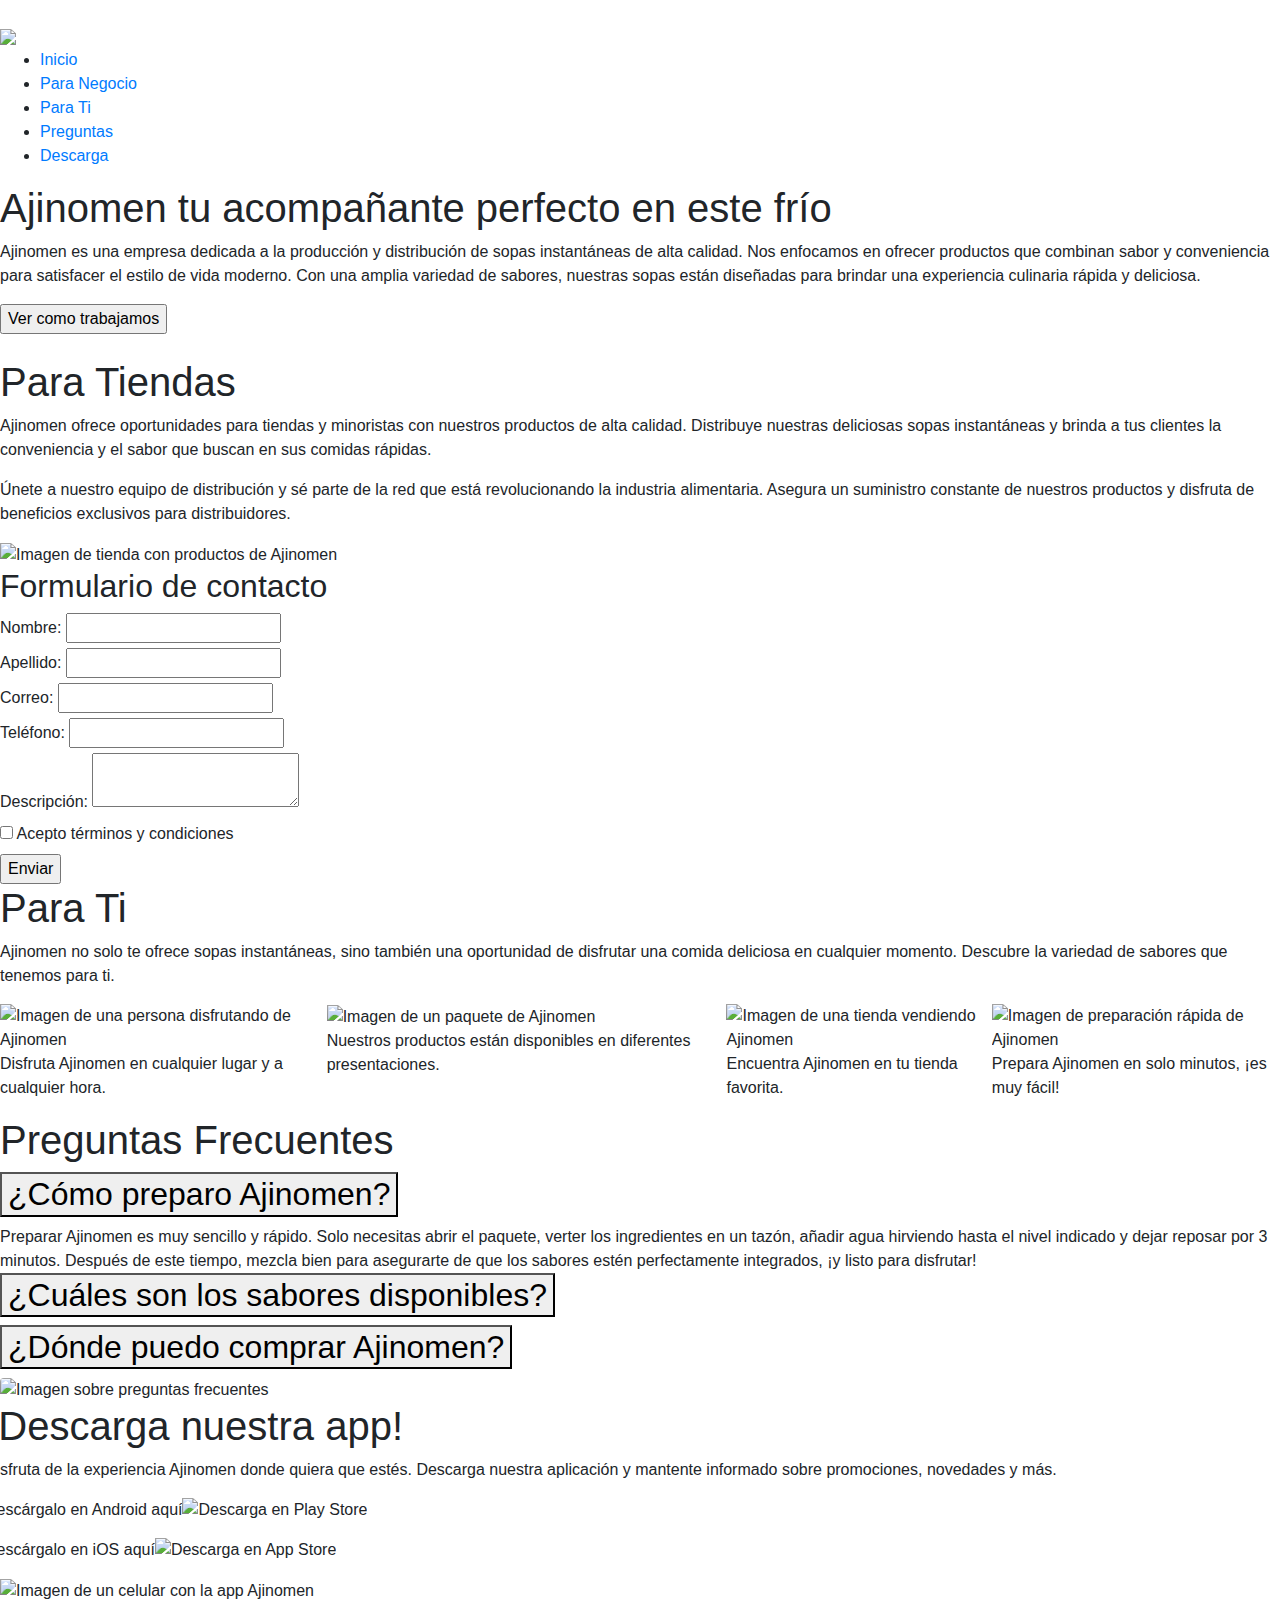
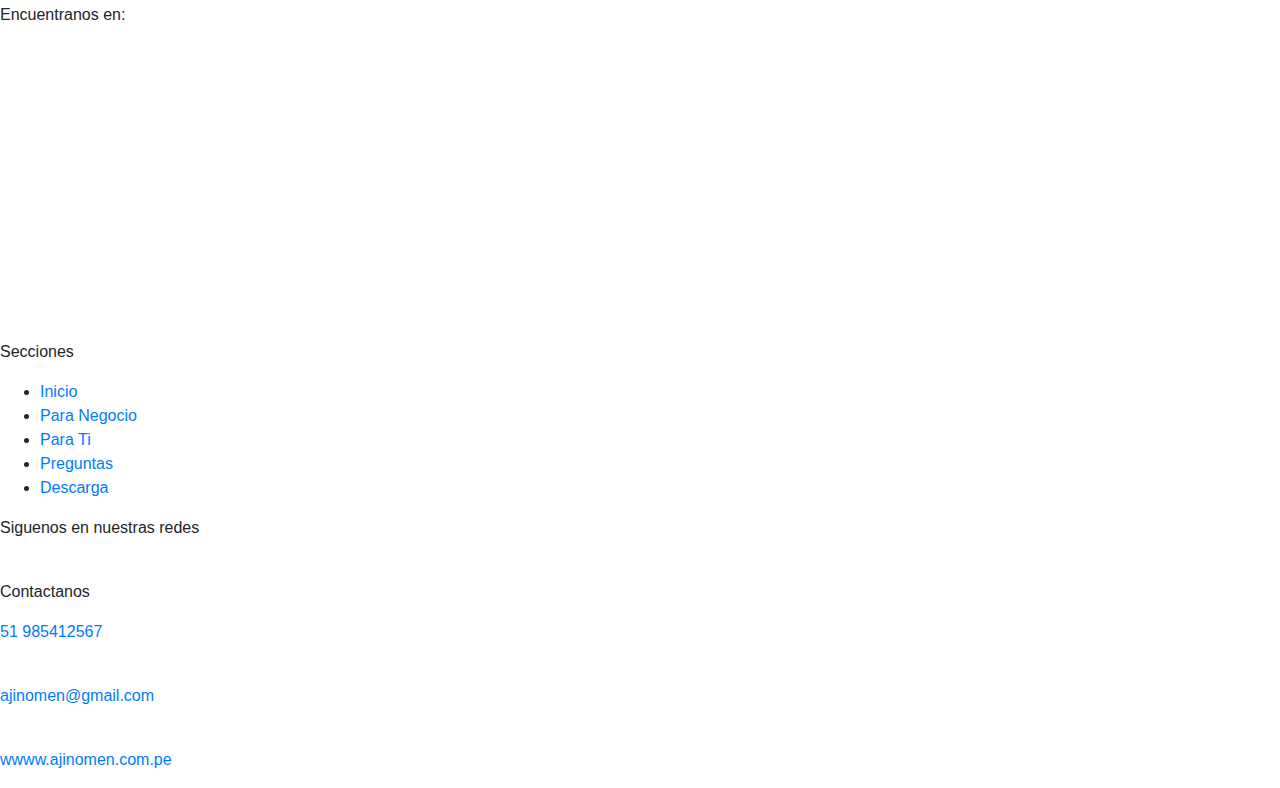
==== index.html @ f121aaf2 "Add files via upload" ====
<!DOCTYPE html>
<html lang="es">
<head>
    <meta charset="UTF-8">
    <meta name="viewport" content="width=device-width, initial-scale=1.0">
    <title>ATF1-G06</title>
    <link rel="icon" href="img/favicon.png">
    <link href="https://stackpath.bootstrapcdn.com/bootstrap/4.5.2/css/bootstrap.min.css" rel="stylesheet">
    <link rel="stylesheet" href="css/edgrid.css">
    <link rel="stylesheet" href="css/estilo.css">
</head>
<body>
    <a href="https://api.whatsapp.com/send?phone=960149704" class="btn-wsp" target="_blank"><img src="img/wawe.png" alt=""></a>
    <header class="ed-container">
        <div class="ed-item web-20">
            <a href="/"><img id="imagen" src="img/logo.png"></a>
        </div>
        <div class="ed-item web-80">
            <nav>
                <ul class="ed-menu web-horizontal web-main-end">
                    <li><a href="#inicio">Inicio</a></li>
                    <li><a href="#negocio">Para Negocio</a></li>
                    <li><a href="#ti">Para Ti</a></li>
                    <li><a href="#pregunta">Preguntas</a></li>
                    <li><a href="#descarga">Descarga</a></li>
                </ul>
            </nav>
        </div>
    </header>
    <div class="ed-container contenido" id="inicio">
        <main class="ed-item web-60 inicio">
            <h1>Ajinomen tu acompañante perfecto en este frío</h1>
            <p>
                Ajinomen es una empresa dedicada a la producción y distribución
                 de sopas instantáneas de alta calidad. Nos enfocamos en ofrecer
                productos que combinan sabor y conveniencia para satisfacer el
                estilo de vida moderno. Con una amplia variedad de sabores, 
                nuestras sopas están diseñadas para brindar una experiencia 
                culinaria rápida y deliciosa.
            </p>
            <div class="ed-item">
               <input type="button" class="enviar" value="Ver como trabajamos" class="btn btn-primary" data-bs-toggle="modal" data-bs-target="#modal01">
            </div>
        </main>
        <div class="modalito">
            <div class="modal fade" id="modal01" data-bs-backdrop="static" >
                <div class="modal-dialog" role="document">
                    <div class="modal-content">
                        <div class="modal-header">
                            <h5 class="modal-title" id="modalTitle">Conozca Ajinomen</h5>
                        </div>
                        <div class="modal-body">
                            <p>Presione el boton rojo.</p>
                            <iframe width="100%" height="320" src="https://www.youtube.com/embed/PVff9b2fBTg?si=SvaIBGHzXvniAhl4" 
                            title="Ajinomen" frameborder="0" allow="accelerometer; autoplay; clipboard-write; 
                            encrypted-media; gyroscope; picture-in-picture; web-share" referrerpolicy="strict-origin-when-cross-origin" allowfullscreen></iframe>
                          
                        </div>
                        <div class="modal-footer">
                            <button type="button" class="btn cerrar" data-bs-dismiss="modal">Cerrar</button>
                        </div>
                    </div>
                </div>
            </div>
        </div>        
        <aside class="ed-item web-40">
            <div>
                <img src="img/inicio.jpg" id="inima" alt="">
            </div>
        </aside>
    </div>

<div class="ed-container contenido2" id="negocio">
    <main class="ed-item web-50">
        <h1>Para Tiendas</h1>
        <p>Ajinomen ofrece oportunidades para tiendas y minoristas con nuestros productos de alta calidad. Distribuye nuestras deliciosas sopas instantáneas y brinda a tus clientes la conveniencia y el sabor que buscan en sus comidas rápidas.</p>
        <p>Únete a nuestro equipo de distribución y sé parte de la red que está revolucionando la industria alimentaria. Asegura un suministro constante de nuestros productos y disfruta de beneficios exclusivos para distribuidores.</p>
        <img src="img/negocio.png" width="450" height="500" alt="Imagen de tienda con productos de Ajinomen">
    </main>
    <aside class="ed-item web-50">
        <h2>Formulario de contacto</h2>
        <form>
            <div>
                <label for="nombre">Nombre:</label>
                <input type="text" id="nombre" name="nombre" required>
            </div>
            <div>
                <label for="apellido">Apellido:</label>
                <input type="text" id="apellido" name="apellido" required>
            </div>
            <div>
                <label for="correo">Correo:</label>
                <input type="email" id="correo" name="correo" required>
            </div>
            <div>
                <label for="telefono">Teléfono:</label>
                <input type="tel" id="telefono" name="telefono" required>
            </div>
            <div>
                <label for="descripcion">Descripción:</label>
                <textarea id="descripcion" name="descripcion"></textarea>
            </div>
            <div>
                <span class="linea"><label><input type="checkbox" name="acuerdo" required> Acepto términos y condiciones</label></span>
            </div>
            <div>
                <input type="submit" value="Enviar">
            </div>
        </form>
    </aside>
</div>

<div class="ed-container contenido3 ti" id="ti">
    <main class="ed-item web-100">
        <h1>Para Ti</h1>
        <p>Ajinomen no solo te ofrece sopas instantáneas, sino también una oportunidad de disfrutar una comida deliciosa en cualquier momento. Descubre la variedad de sabores que tenemos para ti.</p>
    </main>
    <aside class="ed-item web-100 d-flex justify-content-between">
        <div class="img-container">
            <img src="img/sopita.png" alt="Imagen de una persona disfrutando de Ajinomen">
            <p>Disfruta Ajinomen en cualquier lugar y a cualquier hora.</p>
        </div>
        <div class="img-container">
            <img src="img/ti02.jpg" alt="Imagen de un paquete de Ajinomen">
            <p>Nuestros productos están disponibles en diferentes presentaciones.</p>
        </div>
        <div class="img-container">
            <img src="img/ti03.jpg" alt="Imagen de una tienda vendiendo Ajinomen">
            <p>Encuentra Ajinomen en tu tienda favorita.</p>
        </div>
        <div class="img-container">
            <img src="img/ti04.jpg" alt="Imagen de preparación rápida de Ajinomen">
            <p>Prepara Ajinomen en solo minutos, ¡es muy fácil!</p>
        </div>
    </aside>
</div>

<div class="ed-container contenido4" id="pregunta">
    <main class="ed-item web-60">
        <h1>Preguntas Frecuentes</h1>
        <div class="accordion" id="faqAccordion">
            <div class="accordion-item">
                <h2 class="accordion-header" id="headingOne">
                    <button class="accordion-button" type="button" data-bs-toggle="collapse" data-bs-target="#collapseOne" aria-expanded="true" aria-controls="collapseOne">
                        ¿Cómo preparo Ajinomen?
                    </button>
                </h2>
                <div id="collapseOne" class="accordion-collapse collapse show" aria-labelledby="headingOne" data-bs-parent="#faqAccordion">
                    <div class="accordion-body">
                        Preparar Ajinomen es muy sencillo y rápido. Solo necesitas abrir el paquete, verter los ingredientes en un tazón,
                        añadir agua hirviendo hasta el nivel indicado y dejar reposar por 3 minutos. 
                        Después de este tiempo, mezcla bien para asegurarte de que los sabores estén perfectamente integrados, ¡y listo para disfrutar!
                    </div>
                </div>
            </div>
            <div class="accordion-item">
                <h2 class="accordion-header" id="headingTwo">
                    <button class="accordion-button collapsed" type="button" data-bs-toggle="collapse" data-bs-target="#collapseTwo" aria-expanded="false" aria-controls="collapseTwo">
                        ¿Cuáles son los sabores disponibles?
                    </button>
                </h2>
                <div id="collapseTwo" class="accordion-collapse collapse" aria-labelledby="headingTwo" data-bs-parent="#faqAccordion">
                    <div class="accordion-body">
                        Ajinomen ofrece una amplia variedad de sabores para todos los gustos. Entre nuestras opciones, 
                        puedes encontrar sabores clásicos como pollo y res, así como alternativas vegetarianas y con menos sodio. 
                        Además, regularmente lanzamos ediciones especiales con nuevos sabores para sorprender a nuestros clientes.
                    </div>
                </div>
            </div>
            <div class="accordion-item">
                <h2 class="accordion-header" id="headingThree">
                    <button class="accordion-button collapsed" type="button" data-bs-toggle="collapse" data-bs-target="#collapseThree" aria-expanded="false" aria-controls="collapseThree">
                        ¿Dónde puedo comprar Ajinomen?
                    </button>
                </h2>
                <div id="collapseThree" class="accordion-collapse collapse" aria-labelledby="headingThree" data-bs-parent="#faqAccordion">
                    <div class="accordion-body">
                        Puedes encontrar Ajinomen en la mayoría de las tiendas de autoservicio, supermercados y tiendas de conveniencia. 
                        También puedes adquirir nuestros productos en línea a través de las principales plataformas de comercio electrónico, 
                        lo que te permitirá recibirlos directamente en la puerta de tu casa sin complicaciones.
                    </div>
                </div>
            </div>
        </div>
    </main>
    <aside class="ed-item web-40">
        <img src="img/preguntas.jpg" alt="Imagen sobre preguntas frecuentes" class="img-fluid rounded preguntita">
    </aside>
</div>

<div class="ed-container contenido5" id="descarga">
    <main class="ed-item web-60">
        <div class="row text-center">
            <h1>¡Descarga nuestra app!</h1>
            <p>Disfruta de la experiencia Ajinomen donde quiera que estés.
             Descarga nuestra aplicación y mantente informado sobre promociones, novedades y más.</p>
        </div>
        <div class="row text-center columnita">
            <p>Descárgalo en Android aquí</p>
            <img src="img/playstore.png" alt="Descarga en Play Store" class="im">
        </div>
        <div class="row text-center columnita">
            <p>Descárgalo en iOS aquí</p>
            <img src="img/appstore.png" alt="Descarga en App Store" class="im">
        </div>
    </main>
    <aside class="ed-item web-40">
        <div class="img-container">
            <img src="img/celular.jpg" alt="Imagen de un celular con la app Ajinomen" class="img-fluid" id="descar">
        </div>
    </aside>
</div>

     <footer>
        <div class="ed-container web-25">
            <div class="ed-item fomenu">
                <p>Encuentranos en: </p>
                <iframe src="https://www.google.com/maps/embed?pb=!1m18!1m12!1m3!1d3901.6706741641597!2d-77.03863311217506!3d-12.06616517694763!2m3!1f0!2f0!3f0!3m2!1i1024!2i768!4f13.1!3m3!1m2!1s0x9105c8ea52a218f9%3A0x4931f570fd313227!2sUTP%20-%20Torre%20Arequipa!5e0!3m2!1ses-419!2spe!4v1725503800168!5m2!1ses-419!2spe"
                 width="310" height="290" style="border:0;" allowfullscreen="" loading="lazy" referrerpolicy="no-referrer-when-downgrade"></iframe>
            </div>
        </div>
        <div class="ed-container web-25">
            <div class="ed-item fomenu">
                <p>Secciones</p>
                <ul class="ed-menu">
                    <li><a href="#inicio">Inicio</a></li>
                    <li><a href="#negocio">Para Negocio</a></li>
                    <li><a href="#ti">Para Ti</a></li>
                    <li><a href="#pregunta">Preguntas</a></li>
                    <li><a href="#descarga">Descarga</a></li>
                </ul>
            </div>
        </div>
        <div class="ed-container web-25 contac">
            <div class="ed-item">
                <p>Siguenos en nuestras redes</p>
                <a href="www.facebook.com"><img src="img/face.png" class="foticon" alt=""></a>
                <a href="www.instagram.com"><img src="img/inst.png" class="foticon" alt=""></a>
                <a href="www.x.com"><img src="img/twit.png" class="foticon" alt=""></a>
            </div>
        </div>
        <div class="ed-container web-25 contac">
            <div class="ed-item">
                <p>Contactanos</p>
                <p><a href="#"><img src="img/telg.png" class="conicon" alt="">51 985412567</a></p><br>
                <p><a href="#"><img src="img/corr.png" class="conicon" alt="">ajinomen@gmail.com</a></p><br>
                <p><a href=""><img src="img/inter.png" class="conicon" alt="">wwww.ajinomen.com.pe</a></p>
            </div>
    </footer>
    <script src="https://cdn.jsdelivr.net/npm/bootstrap@5.3.3/dist/js/bootstrap.bundle.min.js"
        integrity="sha384-YvpcrYf0tY3lHB60NNkmXc5s9fDVZLESaAA55NDzOxhy9GkcIdslK1eN7N6jIeHz"
        crossorigin="anonymous"></script>
</body>
</html>
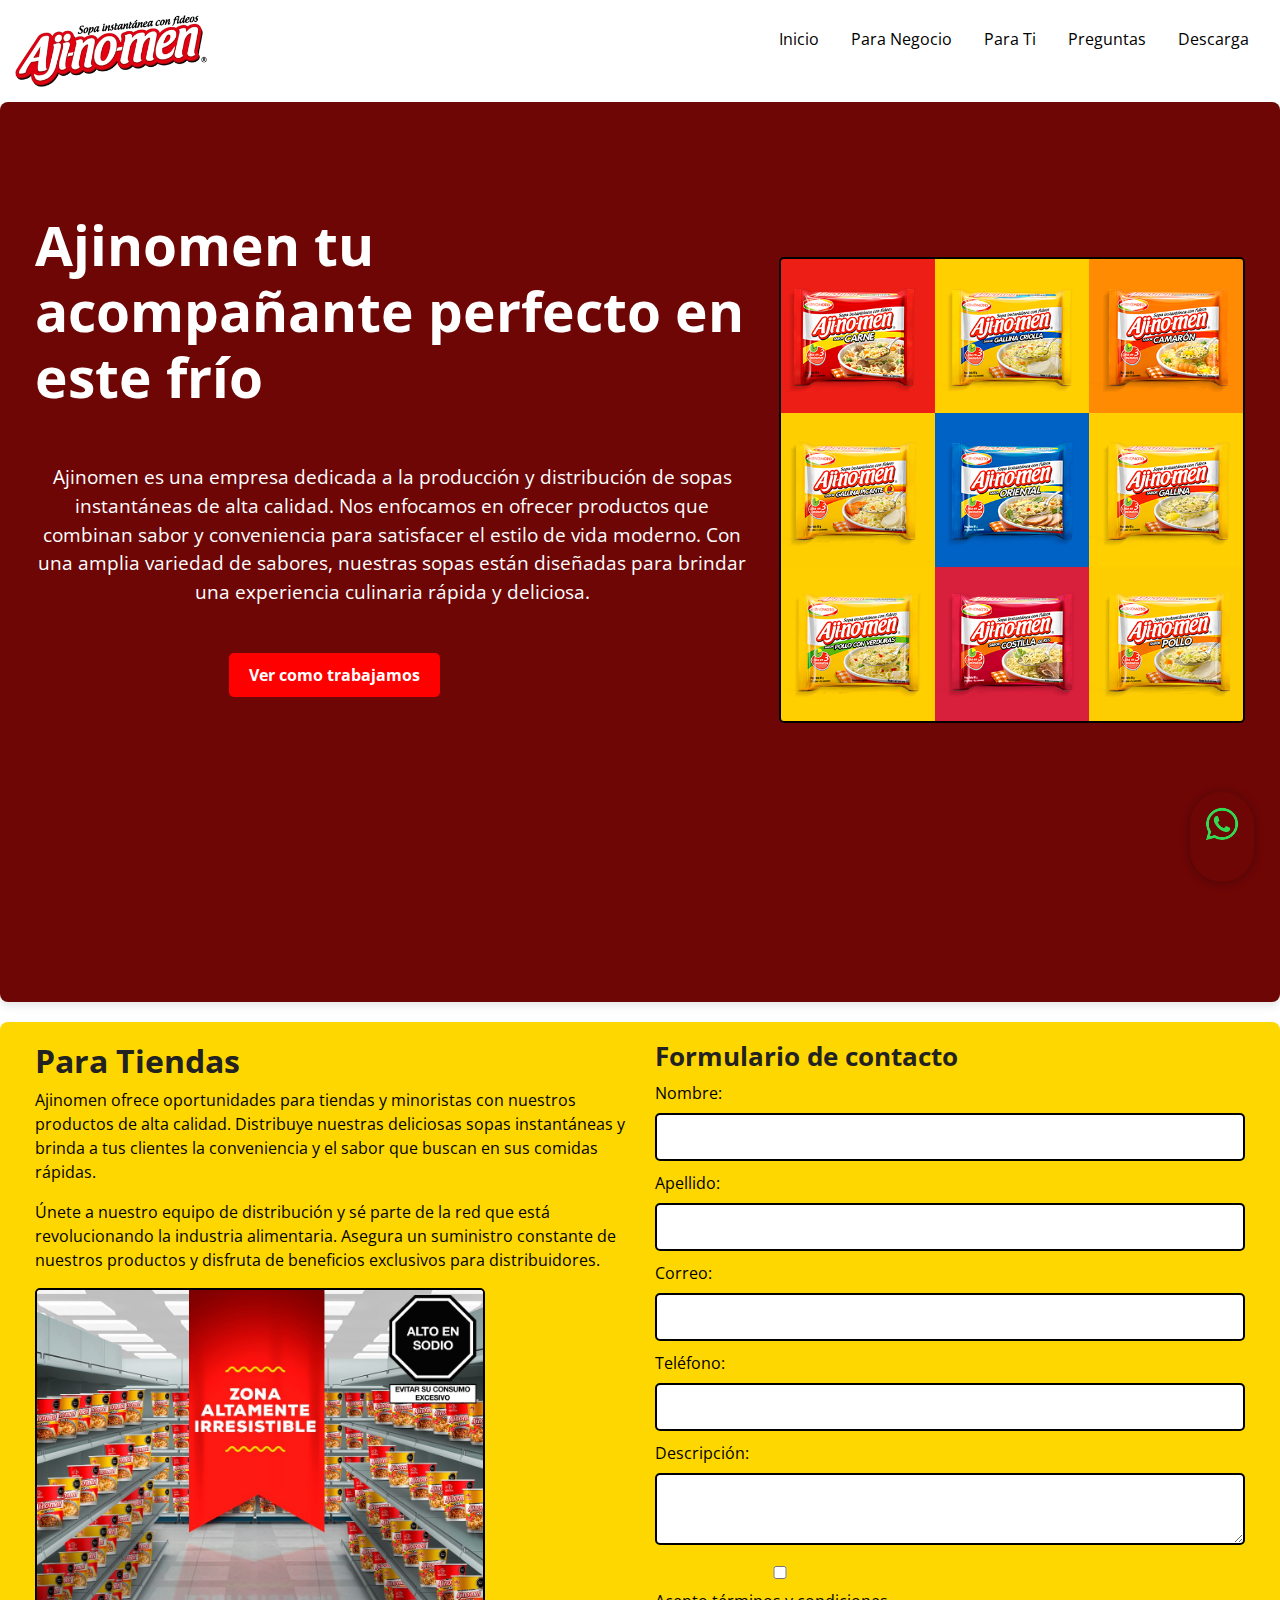
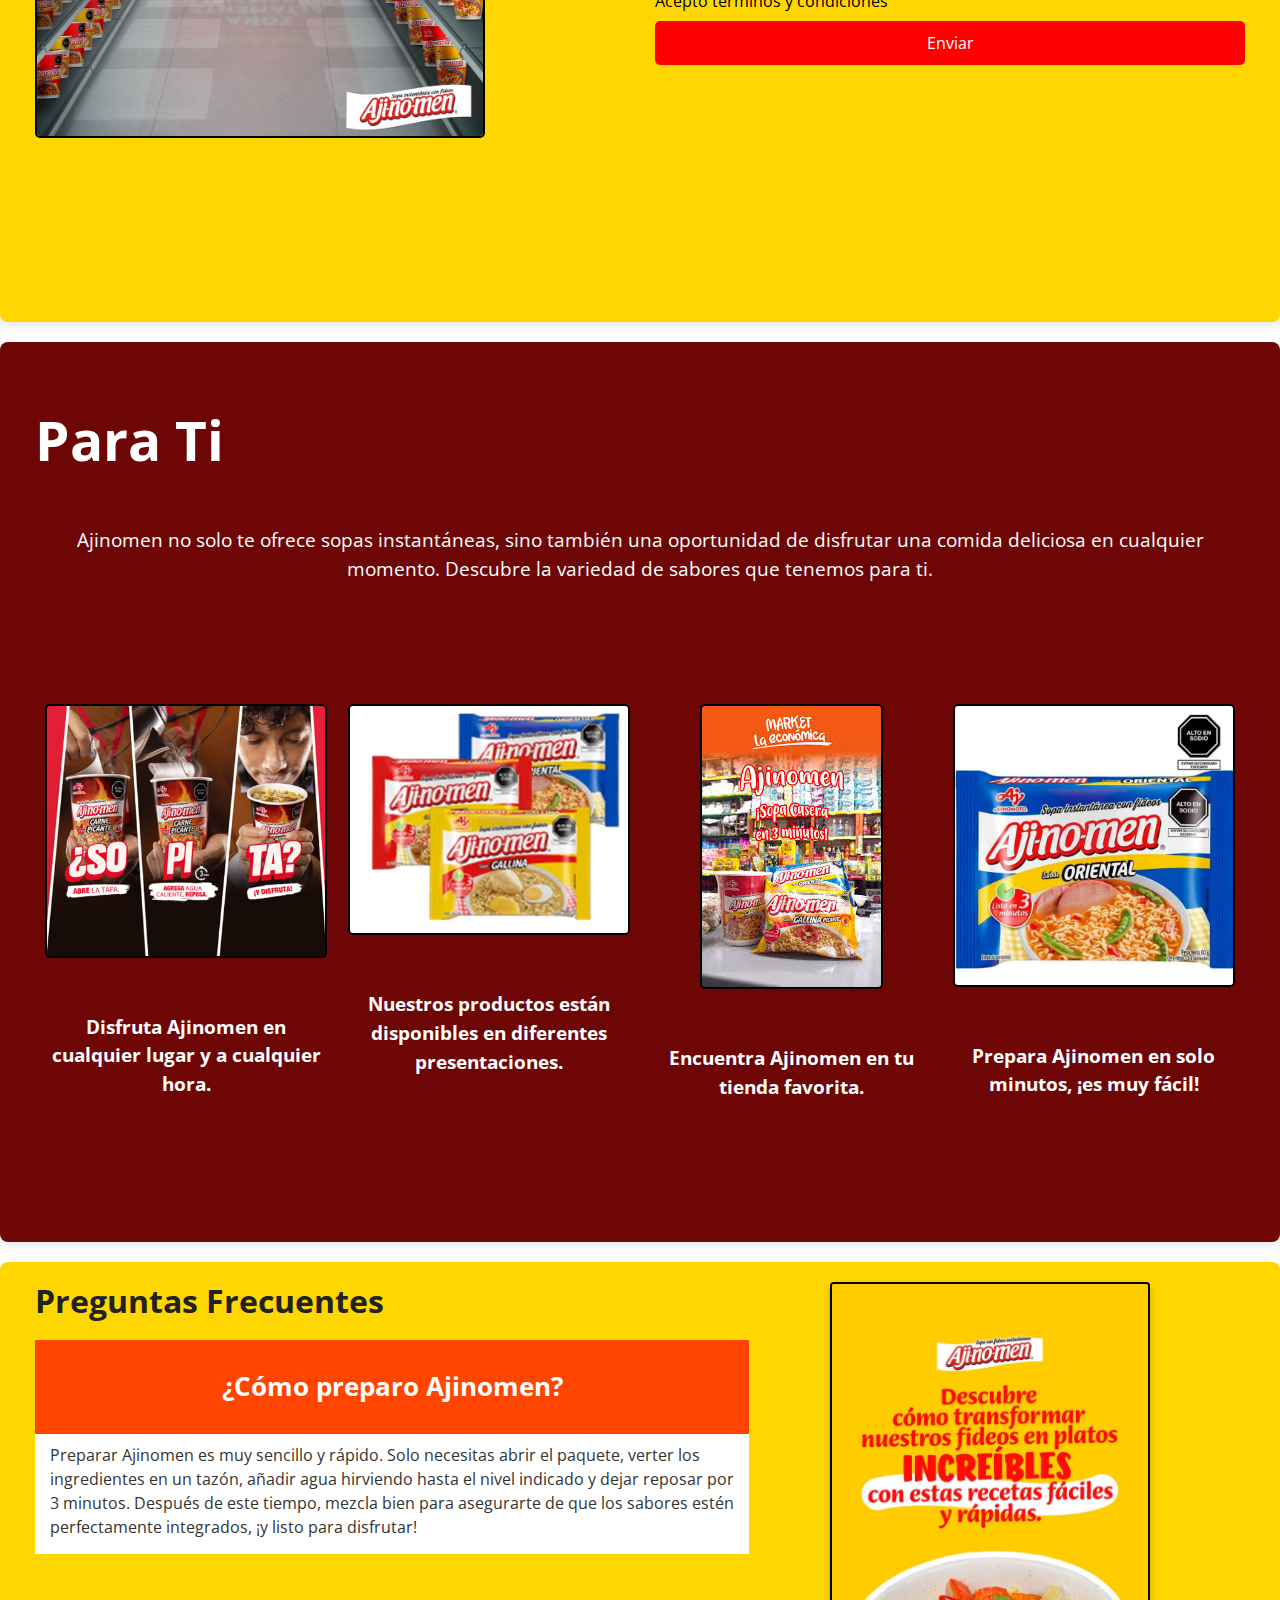
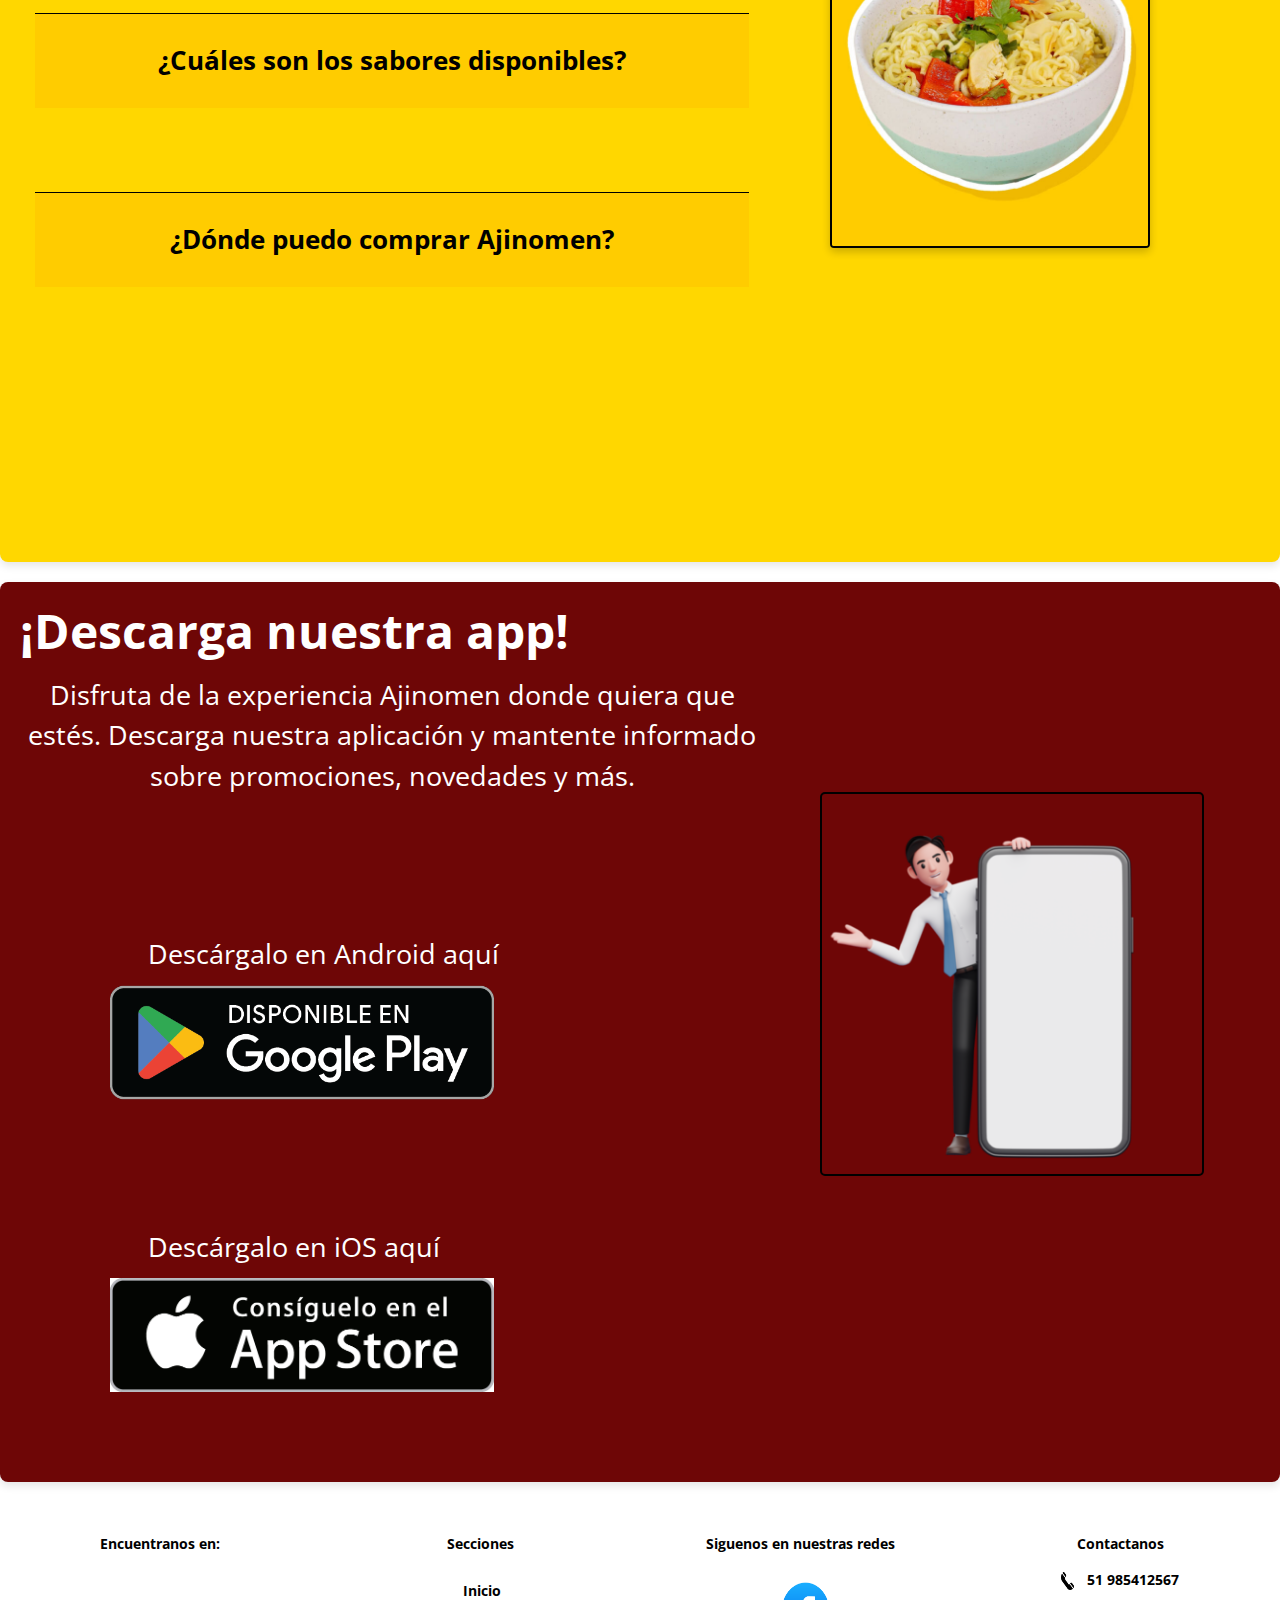
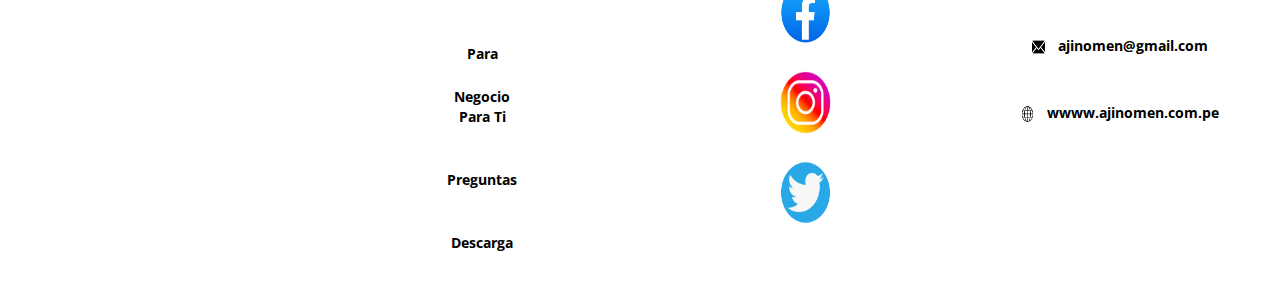
==== commit 4345c002: "index.html" ====
--- a/index.html
+++ b/index.html
@@ -4,16 +4,16 @@
     <meta charset="UTF-8">
     <meta name="viewport" content="width=device-width, initial-scale=1.0">
     <title>ATF1-G06</title>
-    <link rel="icon" href="img/favicon.png">
+    <link rel="icon" href="favicon.png">
     <link href="https://stackpath.bootstrapcdn.com/bootstrap/4.5.2/css/bootstrap.min.css" rel="stylesheet">
-    <link rel="stylesheet" href="css/edgrid.css">
-    <link rel="stylesheet" href="css/estilo.css">
+    <link rel="stylesheet" href="edgrid.css">
+    <link rel="stylesheet" href="estilo.css">
 </head>
 <body>
-    <a href="https://api.whatsapp.com/send?phone=960149704" class="btn-wsp" target="_blank"><img src="img/wawe.png" alt=""></a>
+    <a href="https://api.whatsapp.com/send?phone=960149704" class="btn-wsp" target="_blank"><img src="wawe.png" alt=""></a>
     <header class="ed-container">
         <div class="ed-item web-20">
-            <a href="/"><img id="imagen" src="img/logo.png"></a>
+            <a href="/"><img id="imagen" src="logo.png"></a>
         </div>
         <div class="ed-item web-80">
             <nav>
@@ -65,7 +65,7 @@
         </div>        
         <aside class="ed-item web-40">
             <div>
-                <img src="img/inicio.jpg" id="inima" alt="">
+                <img src="inicio.jpg" id="inima" alt="">
             </div>
         </aside>
     </div>
@@ -75,7 +75,7 @@
         <h1>Para Tiendas</h1>
         <p>Ajinomen ofrece oportunidades para tiendas y minoristas con nuestros productos de alta calidad. Distribuye nuestras deliciosas sopas instantáneas y brinda a tus clientes la conveniencia y el sabor que buscan en sus comidas rápidas.</p>
         <p>Únete a nuestro equipo de distribución y sé parte de la red que está revolucionando la industria alimentaria. Asegura un suministro constante de nuestros productos y disfruta de beneficios exclusivos para distribuidores.</p>
-        <img src="img/negocio.png" width="450" height="500" alt="Imagen de tienda con productos de Ajinomen">
+        <img src="negocio.png" width="450" height="500" alt="Imagen de tienda con productos de Ajinomen">
     </main>
     <aside class="ed-item web-50">
         <h2>Formulario de contacto</h2>
@@ -117,19 +117,19 @@
     </main>
     <aside class="ed-item web-100 d-flex justify-content-between">
         <div class="img-container">
-            <img src="img/sopita.png" alt="Imagen de una persona disfrutando de Ajinomen">
+            <img src="sopita.png" alt="Imagen de una persona disfrutando de Ajinomen">
             <p>Disfruta Ajinomen en cualquier lugar y a cualquier hora.</p>
         </div>
         <div class="img-container">
-            <img src="img/ti02.jpg" alt="Imagen de un paquete de Ajinomen">
+            <img src="ti02.jpg" alt="Imagen de un paquete de Ajinomen">
             <p>Nuestros productos están disponibles en diferentes presentaciones.</p>
         </div>
         <div class="img-container">
-            <img src="img/ti03.jpg" alt="Imagen de una tienda vendiendo Ajinomen">
+            <img src="ti03.jpg" alt="Imagen de una tienda vendiendo Ajinomen">
             <p>Encuentra Ajinomen en tu tienda favorita.</p>
         </div>
         <div class="img-container">
-            <img src="img/ti04.jpg" alt="Imagen de preparación rápida de Ajinomen">
+            <img src="ti04.jpg" alt="Imagen de preparación rápida de Ajinomen">
             <p>Prepara Ajinomen en solo minutos, ¡es muy fácil!</p>
         </div>
     </aside>
@@ -184,7 +184,7 @@
         </div>
     </main>
     <aside class="ed-item web-40">
-        <img src="img/preguntas.jpg" alt="Imagen sobre preguntas frecuentes" class="img-fluid rounded preguntita">
+        <img src="preguntas.jpg" alt="Imagen sobre preguntas frecuentes" class="img-fluid rounded preguntita">
     </aside>
 </div>
 
@@ -197,16 +197,16 @@
         </div>
         <div class="row text-center columnita">
             <p>Descárgalo en Android aquí</p>
-            <img src="img/playstore.png" alt="Descarga en Play Store" class="im">
+            <img src="playstore.png" alt="Descarga en Play Store" class="im">
         </div>
         <div class="row text-center columnita">
             <p>Descárgalo en iOS aquí</p>
-            <img src="img/appstore.png" alt="Descarga en App Store" class="im">
+            <img src="appstore.png" alt="Descarga en App Store" class="im">
         </div>
     </main>
     <aside class="ed-item web-40">
         <div class="img-container">
-            <img src="img/celular.jpg" alt="Imagen de un celular con la app Ajinomen" class="img-fluid" id="descar">
+            <img src="celular.jpg" alt="Imagen de un celular con la app Ajinomen" class="img-fluid" id="descar">
         </div>
     </aside>
 </div>
@@ -234,21 +234,21 @@
         <div class="ed-container web-25 contac">
             <div class="ed-item">
                 <p>Siguenos en nuestras redes</p>
-                <a href="www.facebook.com"><img src="img/face.png" class="foticon" alt=""></a>
-                <a href="www.instagram.com"><img src="img/inst.png" class="foticon" alt=""></a>
-                <a href="www.x.com"><img src="img/twit.png" class="foticon" alt=""></a>
+                <a href="www.facebook.com"><img src="face.png" class="foticon" alt=""></a>
+                <a href="www.instagram.com"><img src="inst.png" class="foticon" alt=""></a>
+                <a href="www.x.com"><img src="twit.png" class="foticon" alt=""></a>
             </div>
         </div>
         <div class="ed-container web-25 contac">
             <div class="ed-item">
                 <p>Contactanos</p>
-                <p><a href="#"><img src="img/telg.png" class="conicon" alt="">51 985412567</a></p><br>
-                <p><a href="#"><img src="img/corr.png" class="conicon" alt="">ajinomen@gmail.com</a></p><br>
-                <p><a href=""><img src="img/inter.png" class="conicon" alt="">wwww.ajinomen.com.pe</a></p>
+                <p><a href="#"><img src="telg.png" class="conicon" alt="">51 985412567</a></p><br>
+                <p><a href="#"><img src="corr.png" class="conicon" alt="">ajinomen@gmail.com</a></p><br>
+                <p><a href=""><img src="inter.png" class="conicon" alt="">wwww.ajinomen.com.pe</a></p>
             </div>
     </footer>
     <script src="https://cdn.jsdelivr.net/npm/bootstrap@5.3.3/dist/js/bootstrap.bundle.min.js"
         integrity="sha384-YvpcrYf0tY3lHB60NNkmXc5s9fDVZLESaAA55NDzOxhy9GkcIdslK1eN7N6jIeHz"
         crossorigin="anonymous"></script>
 </body>
-</html>+</html>
--- a/edgrid.css
+++ b/edgrid.css
@@ -0,0 +1,2758 @@
+@charset "UTF-8";
+@import url(http://fonts.googleapis.com/css?family=Open+Sans:400,300,700,600,800);
+*,
+*:before,
+*:after {
+  box-sizing: border-box; }
+
+body {
+  margin: 0;
+  font-family: sans-serif; }
+
+img {
+  max-width: 100%;
+  height: auto; }
+
+a {
+  text-decoration: none; }
+
+/*
+  GRUPOS Y CAJAS
+  ==============
+  Los grupos son contenedores para las cajas.
+  Las cajas crean las divisiones en el grupo (columnas).
+  En ED GRID 1.2. los grupos son containers y las
+  cajas son items. Para crear un namespace se usan las
+  clases ed-container y ed-item. Se pueden seguir usando
+  las clases .grupo y .caja pero se desaconseja (en la v2 desaparecerán)
+*/
+.grupo,
+.ed-container {
+  display: -webkit-flex;
+  display: -ms-flexbox;
+  display: flex;
+  -webkit-flex-wrap: wrap;
+      -ms-flex-wrap: wrap;
+          flex-wrap: wrap;
+  max-width: 1300px;
+  margin-left: auto;
+  margin-right: auto;
+  width: 100%; }
+  .grupo.total,
+  .grupo.full,
+  .ed-container.total,
+  .ed-container.full {
+    max-width: 100%; }
+
+.caja,
+.ed-item {
+  margin: 0;
+  padding-left: 15px;
+  padding-right: 15px;
+  width: 100%; }
+
+.base-5,
+.caja.base-5,
+.ed-item.base-5 {
+  width: 5%; }
+
+.base-10,
+.caja.base-10,
+.ed-item.base-10 {
+  width: 10%; }
+
+.base-15,
+.caja.base-15,
+.ed-item.base-15 {
+  width: 15%; }
+
+.base-20,
+.caja.base-20,
+.ed-item.base-20 {
+  width: 20%; }
+
+.base-25,
+.caja.base-25,
+.ed-item.base-25 {
+  width: 25%; }
+
+.base-30,
+.caja.base-30,
+.ed-item.base-30 {
+  width: 30%; }
+
+.base-35,
+.caja.base-35,
+.ed-item.base-35 {
+  width: 35%; }
+
+.base-40,
+.caja.base-40,
+.ed-item.base-40 {
+  width: 40%; }
+
+.base-45,
+.caja.base-45,
+.ed-item.base-45 {
+  width: 45%; }
+
+.base-50,
+.caja.base-50,
+.ed-item.base-50 {
+  width: 50%; }
+
+.base-55,
+.caja.base-55,
+.ed-item.base-55 {
+  width: 55%; }
+
+.base-60,
+.caja.base-60,
+.ed-item.base-60 {
+  width: 60%; }
+
+.base-65,
+.caja.base-65,
+.ed-item.base-65 {
+  width: 65%; }
+
+.base-70,
+.caja.base-70,
+.ed-item.base-70 {
+  width: 70%; }
+
+.base-75,
+.caja.base-75,
+.ed-item.base-75 {
+  width: 75%; }
+
+.base-80,
+.caja.base-80,
+.ed-item.base-80 {
+  width: 80%; }
+
+.base-85,
+.caja.base-85,
+.ed-item.base-85 {
+  width: 85%; }
+
+.base-90,
+.caja.base-90,
+.ed-item.base-90 {
+  width: 90%; }
+
+.base-95,
+.caja.base-95,
+.ed-item.base-95 {
+  width: 95%; }
+
+.base-100,
+.caja.base-100,
+.ed-item.base-100 {
+  width: 100%; }
+
+.base-1-3,
+.caja.base-1-3,
+.ed-item.base-1-3 {
+  width: 33.33333%; }
+
+.base-2-3,
+.caja.base-2-3,
+.ed-item.base-2-3 {
+  width: 66.66667%; }
+
+.base-3-3,
+.caja.base-3-3,
+.ed-item.base-3-3 {
+  width: 100%; }
+
+.base-1-6,
+.caja.base-1-6,
+.ed-item.base-1-6 {
+  width: 16.66667%; }
+
+.base-2-6,
+.caja.base-2-6,
+.ed-item.base-2-6 {
+  width: 33.33333%; }
+
+.base-3-6,
+.caja.base-3-6,
+.ed-item.base-3-6 {
+  width: 50%; }
+
+.base-4-6,
+.caja.base-4-6,
+.ed-item.base-4-6 {
+  width: 66.66667%; }
+
+.base-5-6,
+.caja.base-5-6,
+.ed-item.base-5-6 {
+  width: 83.33333%; }
+
+.base-6-6,
+.caja.base-6-6,
+.ed-item.base-6-6 {
+  width: 100%; }
+
+.base-1-8,
+.caja.base-1-8,
+.ed-item.base-1-8 {
+  width: 12.5%; }
+
+.base-2-8,
+.caja.base-2-8,
+.ed-item.base-2-8 {
+  width: 25%; }
+
+.base-3-8,
+.caja.base-3-8,
+.ed-item.base-3-8 {
+  width: 37.5%; }
+
+.base-4-8,
+.caja.base-4-8,
+.ed-item.base-4-8 {
+  width: 50%; }
+
+.base-5-8,
+.caja.base-5-8,
+.ed-item.base-5-8 {
+  width: 62.5%; }
+
+.base-6-8,
+.caja.base-6-8,
+.ed-item.base-6-8 {
+  width: 75%; }
+
+.base-7-8,
+.caja.base-7-8,
+.ed-item.base-7-8 {
+  width: 87.5%; }
+
+.base-8-8,
+.caja.base-8-8,
+.ed-item.base-8-8 {
+  width: 100%; }
+
+@media all and (min-width: 480px) {
+  .movil-5,
+  .caja.movil-5,
+  .ed-item.movil-5 {
+    width: 5%; }
+  .movil-10,
+  .caja.movil-10,
+  .ed-item.movil-10 {
+    width: 10%; }
+  .movil-15,
+  .caja.movil-15,
+  .ed-item.movil-15 {
+    width: 15%; }
+  .movil-20,
+  .caja.movil-20,
+  .ed-item.movil-20 {
+    width: 20%; }
+  .movil-25,
+  .caja.movil-25,
+  .ed-item.movil-25 {
+    width: 25%; }
+  .movil-30,
+  .caja.movil-30,
+  .ed-item.movil-30 {
+    width: 30%; }
+  .movil-35,
+  .caja.movil-35,
+  .ed-item.movil-35 {
+    width: 35%; }
+  .movil-40,
+  .caja.movil-40,
+  .ed-item.movil-40 {
+    width: 40%; }
+  .movil-45,
+  .caja.movil-45,
+  .ed-item.movil-45 {
+    width: 45%; }
+  .movil-50,
+  .caja.movil-50,
+  .ed-item.movil-50 {
+    width: 50%; }
+  .movil-55,
+  .caja.movil-55,
+  .ed-item.movil-55 {
+    width: 55%; }
+  .movil-60,
+  .caja.movil-60,
+  .ed-item.movil-60 {
+    width: 60%; }
+  .movil-65,
+  .caja.movil-65,
+  .ed-item.movil-65 {
+    width: 65%; }
+  .movil-70,
+  .caja.movil-70,
+  .ed-item.movil-70 {
+    width: 70%; }
+  .movil-75,
+  .caja.movil-75,
+  .ed-item.movil-75 {
+    width: 75%; }
+  .movil-80,
+  .caja.movil-80,
+  .ed-item.movil-80 {
+    width: 80%; }
+  .movil-85,
+  .caja.movil-85,
+  .ed-item.movil-85 {
+    width: 85%; }
+  .movil-90,
+  .caja.movil-90,
+  .ed-item.movil-90 {
+    width: 90%; }
+  .movil-95,
+  .caja.movil-95,
+  .ed-item.movil-95 {
+    width: 95%; }
+  .movil-100,
+  .caja.movil-100,
+  .ed-item.movil-100 {
+    width: 100%; }
+  .movil-1-3,
+  .caja.movil-1-3,
+  .ed-item.movil-1-3 {
+    width: 33.33333%; }
+  .movil-2-3,
+  .caja.movil-2-3,
+  .ed-item.movil-2-3 {
+    width: 66.66667%; }
+  .movil-3-3,
+  .caja.movil-3-3,
+  .ed-item.movil-3-3 {
+    width: 100%; }
+  .movil-1-6,
+  .caja.movil-1-6,
+  .ed-item.movil-1-6 {
+    width: 16.66667%; }
+  .movil-2-6,
+  .caja.movil-2-6,
+  .ed-item.movil-2-6 {
+    width: 33.33333%; }
+  .movil-3-6,
+  .caja.movil-3-6,
+  .ed-item.movil-3-6 {
+    width: 50%; }
+  .movil-4-6,
+  .caja.movil-4-6,
+  .ed-item.movil-4-6 {
+    width: 66.66667%; }
+  .movil-5-6,
+  .caja.movil-5-6,
+  .ed-item.movil-5-6 {
+    width: 83.33333%; }
+  .movil-6-6,
+  .caja.movil-6-6,
+  .ed-item.movil-6-6 {
+    width: 100%; }
+  .movil-1-8,
+  .caja.movil-1-8,
+  .ed-item.movil-1-8 {
+    width: 12.5%; }
+  .movil-2-8,
+  .caja.movil-2-8,
+  .ed-item.movil-2-8 {
+    width: 25%; }
+  .movil-3-8,
+  .caja.movil-3-8,
+  .ed-item.movil-3-8 {
+    width: 37.5%; }
+  .movil-4-8,
+  .caja.movil-4-8,
+  .ed-item.movil-4-8 {
+    width: 50%; }
+  .movil-5-8,
+  .caja.movil-5-8,
+  .ed-item.movil-5-8 {
+    width: 62.5%; }
+  .movil-6-8,
+  .caja.movil-6-8,
+  .ed-item.movil-6-8 {
+    width: 75%; }
+  .movil-7-8,
+  .caja.movil-7-8,
+  .ed-item.movil-7-8 {
+    width: 87.5%; }
+  .movil-8-8,
+  .caja.movil-8-8,
+  .ed-item.movil-8-8 {
+    width: 100%; } }
+
+@media all and (min-width: 768px) {
+  .tablet-5,
+  .caja.tablet-5,
+  .ed-item.tablet-5 {
+    width: 5%; }
+  .tablet-10,
+  .caja.tablet-10,
+  .ed-item.tablet-10 {
+    width: 10%; }
+  .tablet-15,
+  .caja.tablet-15,
+  .ed-item.tablet-15 {
+    width: 15%; }
+  .tablet-20,
+  .caja.tablet-20,
+  .ed-item.tablet-20 {
+    width: 20%; }
+  .tablet-25,
+  .caja.tablet-25,
+  .ed-item.tablet-25 {
+    width: 25%; }
+  .tablet-30,
+  .caja.tablet-30,
+  .ed-item.tablet-30 {
+    width: 30%; }
+  .tablet-35,
+  .caja.tablet-35,
+  .ed-item.tablet-35 {
+    width: 35%; }
+  .tablet-40,
+  .caja.tablet-40,
+  .ed-item.tablet-40 {
+    width: 40%; }
+  .tablet-45,
+  .caja.tablet-45,
+  .ed-item.tablet-45 {
+    width: 45%; }
+  .tablet-50,
+  .caja.tablet-50,
+  .ed-item.tablet-50 {
+    width: 50%; }
+  .tablet-55,
+  .caja.tablet-55,
+  .ed-item.tablet-55 {
+    width: 55%; }
+  .tablet-60,
+  .caja.tablet-60,
+  .ed-item.tablet-60 {
+    width: 60%; }
+  .tablet-65,
+  .caja.tablet-65,
+  .ed-item.tablet-65 {
+    width: 65%; }
+  .tablet-70,
+  .caja.tablet-70,
+  .ed-item.tablet-70 {
+    width: 70%; }
+  .tablet-75,
+  .caja.tablet-75,
+  .ed-item.tablet-75 {
+    width: 75%; }
+  .tablet-80,
+  .caja.tablet-80,
+  .ed-item.tablet-80 {
+    width: 80%; }
+  .tablet-85,
+  .caja.tablet-85,
+  .ed-item.tablet-85 {
+    width: 85%; }
+  .tablet-90,
+  .caja.tablet-90,
+  .ed-item.tablet-90 {
+    width: 90%; }
+  .tablet-95,
+  .caja.tablet-95,
+  .ed-item.tablet-95 {
+    width: 95%; }
+  .tablet-100,
+  .caja.tablet-100,
+  .ed-item.tablet-100 {
+    width: 100%; }
+  .tablet-1-3,
+  .caja.tablet-1-3,
+  .ed-item.tablet-1-3 {
+    width: 33.33333%; }
+  .tablet-2-3,
+  .caja.tablet-2-3,
+  .ed-item.tablet-2-3 {
+    width: 66.66667%; }
+  .tablet-3-3,
+  .caja.tablet-3-3,
+  .ed-item.tablet-3-3 {
+    width: 100%; }
+  .tablet-1-6,
+  .caja.tablet-1-6,
+  .ed-item.tablet-1-6 {
+    width: 16.66667%; }
+  .tablet-2-6,
+  .caja.tablet-2-6,
+  .ed-item.tablet-2-6 {
+    width: 33.33333%; }
+  .tablet-3-6,
+  .caja.tablet-3-6,
+  .ed-item.tablet-3-6 {
+    width: 50%; }
+  .tablet-4-6,
+  .caja.tablet-4-6,
+  .ed-item.tablet-4-6 {
+    width: 66.66667%; }
+  .tablet-5-6,
+  .caja.tablet-5-6,
+  .ed-item.tablet-5-6 {
+    width: 83.33333%; }
+  .tablet-6-6,
+  .caja.tablet-6-6,
+  .ed-item.tablet-6-6 {
+    width: 100%; }
+  .tablet-1-8,
+  .caja.tablet-1-8,
+  .ed-item.tablet-1-8 {
+    width: 12.5%; }
+  .tablet-2-8,
+  .caja.tablet-2-8,
+  .ed-item.tablet-2-8 {
+    width: 25%; }
+  .tablet-3-8,
+  .caja.tablet-3-8,
+  .ed-item.tablet-3-8 {
+    width: 37.5%; }
+  .tablet-4-8,
+  .caja.tablet-4-8,
+  .ed-item.tablet-4-8 {
+    width: 50%; }
+  .tablet-5-8,
+  .caja.tablet-5-8,
+  .ed-item.tablet-5-8 {
+    width: 62.5%; }
+  .tablet-6-8,
+  .caja.tablet-6-8,
+  .ed-item.tablet-6-8 {
+    width: 75%; }
+  .tablet-7-8,
+  .caja.tablet-7-8,
+  .ed-item.tablet-7-8 {
+    width: 87.5%; }
+  .tablet-8-8,
+  .caja.tablet-8-8,
+  .ed-item.tablet-8-8 {
+    width: 100%; } }
+
+@media all and (min-width: 1024px) {
+  .web-5,
+  .caja.web-5,
+  .ed-item.web-5 {
+    width: 5%; }
+  .web-10,
+  .caja.web-10,
+  .ed-item.web-10 {
+    width: 10%; }
+  .web-15,
+  .caja.web-15,
+  .ed-item.web-15 {
+    width: 15%; }
+  .web-20,
+  .caja.web-20,
+  .ed-item.web-20 {
+    width: 20%; }
+  .web-25,
+  .caja.web-25,
+  .ed-item.web-25 {
+    width: 25%; }
+  .web-30,
+  .caja.web-30,
+  .ed-item.web-30 {
+    width: 30%; }
+  .web-35,
+  .caja.web-35,
+  .ed-item.web-35 {
+    width: 35%; }
+  .web-40,
+  .caja.web-40,
+  .ed-item.web-40 {
+    width: 40%; }
+  .web-45,
+  .caja.web-45,
+  .ed-item.web-45 {
+    width: 45%; }
+  .web-50,
+  .caja.web-50,
+  .ed-item.web-50 {
+    width: 50%; }
+  .web-55,
+  .caja.web-55,
+  .ed-item.web-55 {
+    width: 55%; }
+  .web-60,
+  .caja.web-60,
+  .ed-item.web-60 {
+    width: 60%; }
+  .web-65,
+  .caja.web-65,
+  .ed-item.web-65 {
+    width: 65%; }
+  .web-70,
+  .caja.web-70,
+  .ed-item.web-70 {
+    width: 70%; }
+  .web-75,
+  .caja.web-75,
+  .ed-item.web-75 {
+    width: 75%; }
+  .web-80,
+  .caja.web-80,
+  .ed-item.web-80 {
+    width: 80%; }
+  .web-85,
+  .caja.web-85,
+  .ed-item.web-85 {
+    width: 85%; }
+  .web-90,
+  .caja.web-90,
+  .ed-item.web-90 {
+    width: 90%; }
+  .web-95,
+  .caja.web-95,
+  .ed-item.web-95 {
+    width: 95%; }
+  .web-100,
+  .caja.web-100,
+  .ed-item.web-100 {
+    width: 100%; }
+  .web-1-3,
+  .caja.web-1-3,
+  .ed-item.web-1-3 {
+    width: 33.33333%; }
+  .web-2-3,
+  .caja.web-2-3,
+  .ed-item.web-2-3 {
+    width: 66.66667%; }
+  .web-3-3,
+  .caja.web-3-3,
+  .ed-item.web-3-3 {
+    width: 100%; }
+  .web-1-6,
+  .caja.web-1-6,
+  .ed-item.web-1-6 {
+    width: 16.66667%; }
+  .web-2-6,
+  .caja.web-2-6,
+  .ed-item.web-2-6 {
+    width: 33.33333%; }
+  .web-3-6,
+  .caja.web-3-6,
+  .ed-item.web-3-6 {
+    width: 50%; }
+  .web-4-6,
+  .caja.web-4-6,
+  .ed-item.web-4-6 {
+    width: 66.66667%; }
+  .web-5-6,
+  .caja.web-5-6,
+  .ed-item.web-5-6 {
+    width: 83.33333%; }
+  .web-6-6,
+  .caja.web-6-6,
+  .ed-item.web-6-6 {
+    width: 100%; }
+  .web-1-8,
+  .caja.web-1-8,
+  .ed-item.web-1-8 {
+    width: 12.5%; }
+  .web-2-8,
+  .caja.web-2-8,
+  .ed-item.web-2-8 {
+    width: 25%; }
+  .web-3-8,
+  .caja.web-3-8,
+  .ed-item.web-3-8 {
+    width: 37.5%; }
+  .web-4-8,
+  .caja.web-4-8,
+  .ed-item.web-4-8 {
+    width: 50%; }
+  .web-5-8,
+  .caja.web-5-8,
+  .ed-item.web-5-8 {
+    width: 62.5%; }
+  .web-6-8,
+  .caja.web-6-8,
+  .ed-item.web-6-8 {
+    width: 75%; }
+  .web-7-8,
+  .caja.web-7-8,
+  .ed-item.web-7-8 {
+    width: 87.5%; }
+  .web-8-8,
+  .caja.web-8-8,
+  .ed-item.web-8-8 {
+    width: 100%; } }
+
+@media all and (min-width: 1400px) {
+  .hd-5,
+  .caja.hd-5,
+  .ed-item.hd-5 {
+    width: 5%; }
+  .hd-10,
+  .caja.hd-10,
+  .ed-item.hd-10 {
+    width: 10%; }
+  .hd-15,
+  .caja.hd-15,
+  .ed-item.hd-15 {
+    width: 15%; }
+  .hd-20,
+  .caja.hd-20,
+  .ed-item.hd-20 {
+    width: 20%; }
+  .hd-25,
+  .caja.hd-25,
+  .ed-item.hd-25 {
+    width: 25%; }
+  .hd-30,
+  .caja.hd-30,
+  .ed-item.hd-30 {
+    width: 30%; }
+  .hd-35,
+  .caja.hd-35,
+  .ed-item.hd-35 {
+    width: 35%; }
+  .hd-40,
+  .caja.hd-40,
+  .ed-item.hd-40 {
+    width: 40%; }
+  .hd-45,
+  .caja.hd-45,
+  .ed-item.hd-45 {
+    width: 45%; }
+  .hd-50,
+  .caja.hd-50,
+  .ed-item.hd-50 {
+    width: 50%; }
+  .hd-55,
+  .caja.hd-55,
+  .ed-item.hd-55 {
+    width: 55%; }
+  .hd-60,
+  .caja.hd-60,
+  .ed-item.hd-60 {
+    width: 60%; }
+  .hd-65,
+  .caja.hd-65,
+  .ed-item.hd-65 {
+    width: 65%; }
+  .hd-70,
+  .caja.hd-70,
+  .ed-item.hd-70 {
+    width: 70%; }
+  .hd-75,
+  .caja.hd-75,
+  .ed-item.hd-75 {
+    width: 75%; }
+  .hd-80,
+  .caja.hd-80,
+  .ed-item.hd-80 {
+    width: 80%; }
+  .hd-85,
+  .caja.hd-85,
+  .ed-item.hd-85 {
+    width: 85%; }
+  .hd-90,
+  .caja.hd-90,
+  .ed-item.hd-90 {
+    width: 90%; }
+  .hd-95,
+  .caja.hd-95,
+  .ed-item.hd-95 {
+    width: 95%; }
+  .hd-100,
+  .caja.hd-100,
+  .ed-item.hd-100 {
+    width: 100%; }
+  .hd-1-3,
+  .caja.hd-1-3,
+  .ed-item.hd-1-3 {
+    width: 33.33333%; }
+  .hd-2-3,
+  .caja.hd-2-3,
+  .ed-item.hd-2-3 {
+    width: 66.66667%; }
+  .hd-3-3,
+  .caja.hd-3-3,
+  .ed-item.hd-3-3 {
+    width: 100%; }
+  .hd-1-6,
+  .caja.hd-1-6,
+  .ed-item.hd-1-6 {
+    width: 16.66667%; }
+  .hd-2-6,
+  .caja.hd-2-6,
+  .ed-item.hd-2-6 {
+    width: 33.33333%; }
+  .hd-3-6,
+  .caja.hd-3-6,
+  .ed-item.hd-3-6 {
+    width: 50%; }
+  .hd-4-6,
+  .caja.hd-4-6,
+  .ed-item.hd-4-6 {
+    width: 66.66667%; }
+  .hd-5-6,
+  .caja.hd-5-6,
+  .ed-item.hd-5-6 {
+    width: 83.33333%; }
+  .hd-6-6,
+  .caja.hd-6-6,
+  .ed-item.hd-6-6 {
+    width: 100%; }
+  .hd-1-8,
+  .caja.hd-1-8,
+  .ed-item.hd-1-8 {
+    width: 12.5%; }
+  .hd-2-8,
+  .caja.hd-2-8,
+  .ed-item.hd-2-8 {
+    width: 25%; }
+  .hd-3-8,
+  .caja.hd-3-8,
+  .ed-item.hd-3-8 {
+    width: 37.5%; }
+  .hd-4-8,
+  .caja.hd-4-8,
+  .ed-item.hd-4-8 {
+    width: 50%; }
+  .hd-5-8,
+  .caja.hd-5-8,
+  .ed-item.hd-5-8 {
+    width: 62.5%; }
+  .hd-6-8,
+  .caja.hd-6-8,
+  .ed-item.hd-6-8 {
+    width: 75%; }
+  .hd-7-8,
+  .caja.hd-7-8,
+  .ed-item.hd-7-8 {
+    width: 87.5%; }
+  .hd-8-8,
+  .caja.hd-8-8,
+  .ed-item.hd-8-8 {
+    width: 100%; } }
+
+/*ESTILOS PARA DESARROLLO
+========================
+Añada la clase "desarrollo"
+a <body> para tener ayudas al trabajar con ED GRID
+*/
+body.desarrollo {
+  margin: 0 !important; }
+  body.desarrollo:before {
+    background: steelblue;
+    color: #fff;
+    font-family: sans-serif;
+    font-size: 18px;
+    font-weight: bold;
+    line-height: 36px;
+    text-align: center;
+    display: block;
+    height: 36px;
+    margin-bottom: 30px;
+    position: relative;
+    z-index: 900; }
+  body.desarrollo .grupo,
+  body.desarrollo .ed-container {
+    padding-top: 22px;
+    margin-bottom: 10px;
+    outline: 1px solid tomato;
+    position: relative; }
+    body.desarrollo .grupo .caja,
+    body.desarrollo .grupo .ed-item,
+    body.desarrollo .ed-container .caja,
+    body.desarrollo .ed-container .ed-item {
+      position: relative;
+      padding-bottom: 22px; }
+      body.desarrollo .grupo .caja:nth-child(even),
+      body.desarrollo .grupo .ed-item:nth-child(even),
+      body.desarrollo .ed-container .caja:nth-child(even),
+      body.desarrollo .ed-container .ed-item:nth-child(even) {
+        background: rgba(70, 130, 180, 0.2); }
+    body.desarrollo .grupo .grupo,
+    body.desarrollo .grupo .ed-container,
+    body.desarrollo .ed-container .grupo,
+    body.desarrollo .ed-container .ed-container {
+      margin-bottom: 0; }
+
+.desarrollo .grupo:before,
+.desarrollo .ed-container:before,
+.desarrollo .grupo .caja:after,
+.desarrollo .ed-container .ed-item:after {
+  content: attr(class);
+  font-style: italic;
+  font-size: 12px;
+  font-weight: normal;
+  padding: 0 5px;
+  z-index: 1;
+  bottom: 0;
+  right: 0;
+  position: absolute;
+  display: table;
+  width: 100%;
+  height: 22px;
+  line-height: 22px; }
+
+.desarrollo .grupo:before,
+.desarrollo .ed-container:before {
+  background: rgba(255, 99, 71, 0.3);
+  color: tomato;
+  top: 0;
+  left: 0;
+  width: 100%; }
+
+.desarrollo .caja:after,
+.desarrollo .ed-item:after {
+  background: rgba(70, 130, 180, 0.2);
+  color: steelblue; }
+
+.desarrollo .caja.total:after,
+.desarrollo .ed-item.total:after {
+  background: rgba(27, 50, 70, 0.3); }
+
+body.desarrollo:before {
+  content: "ED-GRID: Tamaño base"; }
+
+@media screen and (min-width: 480px) {
+  body.desarrollo:before {
+    content: "ED-GRID: Tamaño movil, desde 480px"; } }
+
+@media screen and (min-width: 768px) {
+  body.desarrollo:before {
+    content: "ED-GRID: Tamaño tablet, desde 768px"; } }
+
+@media screen and (min-width: 1024px) {
+  body.desarrollo:before {
+    content: "ED-GRID: Tamaño web, desde 1024px"; } }
+
+@media screen and (min-width: 1400px) {
+  body.desarrollo:before {
+    content: "ED-GRID: Tamaño hd, desde 1400px"; } }
+
+.grupo.demostrar,
+.ed-container.demostrar {
+  outline: 1px solid tomato;
+  margin: 1em auto; }
+  .grupo.demostrar > .caja,
+  .grupo.demostrar > .ed-item,
+  .ed-container.demostrar > .caja,
+  .ed-container.demostrar > .ed-item {
+    background: #eee;
+    box-shadow: 0 0 0 1px steelblue;
+    padding-top: 1em;
+    padding-bottom: 1em; }
+    .grupo.demostrar > .caja p,
+    .grupo.demostrar > .ed-item p,
+    .ed-container.demostrar > .caja p,
+    .ed-container.demostrar > .ed-item p {
+      margin-bottom: 0; }
+    .grupo.demostrar > .caja:nth-child(odd),
+    .grupo.demostrar > .ed-item:nth-child(odd),
+    .ed-container.demostrar > .caja:nth-child(odd),
+    .ed-container.demostrar > .ed-item:nth-child(odd) {
+      background: #ddd; }
+
+@media screen and (max-width: 479px) {
+  .desde-movil,
+  .from-movil {
+    display: none !important; } }
+
+@media screen and (max-width: 767px) {
+  .desde-tablet,
+  .from-tablet {
+    display: none !important; } }
+
+@media screen and (max-width: 1023px) {
+  .desde-web,
+  .from-web {
+    display: none !important; } }
+
+@media screen and (max-width: 1399px) {
+  .desde-hd,
+  .from-hd {
+    display: none !important; } }
+
+@media screen and (min-width: 480px) {
+  .hasta-movil,
+  .to-movil {
+    display: none !important; } }
+
+@media screen and (min-width: 768px) {
+  .hasta-tablet,
+  .to-tablet {
+    display: none !important; } }
+
+@media screen and (min-width: 1024px) {
+  .hasta-web,
+  .to-web {
+    display: none !important; } }
+
+@media screen and (min-width: 1400px) {
+  .hasta-hd,
+  .to-hd {
+    display: none !important; } }
+
+.centro,
+.centrar,
+.center {
+  display: block;
+  clear: both;
+  margin-right: auto !important;
+  margin-left: auto !important; }
+
+.left,
+.izquierda {
+  float: left; }
+
+.right,
+.derecha {
+  float: right; }
+
+.total,
+.full {
+  width: 100%;
+  clear: both; }
+
+.centrar-texto,
+.center-text,
+.text-center {
+  text-align: center; }
+
+.izquierda-texto,
+.izquierda-contenido {
+  text-align: left; }
+
+.derecha-texto,
+.derecha-contenido {
+  text-align: right; }
+
+.circulo,
+.circle {
+  border-radius: 50%; }
+
+.limpiar:before,
+.limpiar:after,
+.clearfix:before, .clearfix:after {
+  content: "";
+  display: table;
+  width: 100%;
+  clear: both; }
+
+/*NO PADDING
+===========
+class="no-padding" al grupo, le da padding cero a todas sus cajas.
+class="no-padding" a la caja le da padding cero solo a ella
+*/
+.no-padding.grupo > .caja,
+.no-padding.ed-container > .ed-item,
+.caja.no-padding,
+.ed-item.no-padding {
+  padding-left: 0 !important;
+  padding-right: 0 !important; }
+
+/* Controlar el padding*/
+.padding {
+  padding-left: 15px;
+  padding-right: 15px; }
+
+.padding-2 {
+  padding-left: 30px;
+  padding-right: 30px; }
+
+.padding-3 {
+  padding-left: 45px;
+  padding-right: 45px; }
+
+[class^="icon-"]:before,
+[class*=" icon-"]:before {
+  position: relative;
+  top: .15em;
+  display: inline-block; }
+
+.espacio:before {
+  margin-right: .3em; }
+
+.ed-video {
+  height: 0;
+  overflow: hidden;
+  padding-bottom: 56.25%;
+  position: relative; }
+  .ed-video > iframe,
+  .ed-video > object,
+  .ed-video > video {
+    position: absolute;
+    top: 0;
+    left: 0;
+    width: 100%;
+    height: 100%; }
+
+.ed-menu, .ed-menu ul {
+  margin-top: 0;
+  margin-bottom: 0;
+  padding-left: 0;
+  list-style: none; }
+
+.ed-menu li {
+  position: relative; }
+
+.ed-menu ul {
+  position: absolute;
+  display: none; }
+
+.ed-menu a {
+  display: block;
+  width: 100%;
+  line-height: 3em;
+  padding: 0 1em; }
+
+.ed-menu.default, .ed-menu.nav-bar {
+  background: #eee; }
+  .ed-menu.default li, .ed-menu.nav-bar li {
+    -webkit-flex: 1;
+        -ms-flex: 1;
+            flex: 1; }
+    .ed-menu.default li:hover, .ed-menu.nav-bar li:hover {
+      background: rgba(0, 0, 0, 0.1); }
+  .ed-menu.default ul, .ed-menu.nav-bar ul {
+    background: #e1e1e1; }
+  .ed-menu.default a, .ed-menu.nav-bar a {
+    color: #666; }
+
+.ed-menu.nav-bar {
+  border: 1px solid rgba(0, 0, 0, 0.1); }
+  .ed-menu.nav-bar li {
+    border-bottom: 1px solid rgba(0, 0, 0, 0.1); }
+    .ed-menu.nav-bar li:last-child {
+      border-right: none; }
+  .ed-menu.nav-bar ul {
+    border: 1px solid rgba(0, 0, 0, 0.1); }
+    .ed-menu.nav-bar ul li {
+      border-bottom: 1px solid rgba(0, 0, 0, 0.1); }
+      .ed-menu.nav-bar ul li:last-child {
+        border-bottom: none; }
+
+.ed-menu.button-bar li {
+  margin-bottom: .5em;
+  margin-right: .5em; }
+
+.ed-menu.button-bar a {
+  border: 1px solid rgba(0, 0, 0, 0.1);
+  display: block;
+  background: #eee;
+  line-height: 2.5em;
+  margin-right: .5em;
+  padding: 0 1.5em;
+  border-radius: 4px;
+  color: #666; }
+  .ed-menu.button-bar a:hover {
+    background: rgba(0, 0, 0, 0.1); }
+
+@media screen and (min-width: 768px) {
+  .tablet-horizontal {
+    display: -webkit-flex;
+    display: -ms-flexbox;
+    display: flex;
+    -webkit-flex-wrap: wrap;
+        -ms-flex-wrap: wrap;
+            flex-wrap: wrap;
+    -webkit-align-items: center;
+        -ms-flex-align: center;
+            align-items: center; }
+    .tablet-horizontal.nav-bar > li {
+      border-right: 1px solid rgba(0, 0, 0, 0.1);
+      border-bottom: none; }
+    .tablet-horizontal a {
+      text-align: center; }
+    .tablet-horizontal ul {
+      position: absolute;
+      top: 100%;
+      min-width: 10em; }
+      .tablet-horizontal ul ul {
+        top: 0;
+        left: 100%; }
+    .tablet-horizontal li:hover > ul {
+      display: block; } }
+
+@media screen and (min-width: 1024px) {
+  .web-horizontal {
+    display: -webkit-flex;
+    display: -ms-flexbox;
+    display: flex;
+    -webkit-flex-wrap: wrap;
+        -ms-flex-wrap: wrap;
+            flex-wrap: wrap;
+    -webkit-align-items: center;
+        -ms-flex-align: center;
+            align-items: center; }
+    .web-horizontal.nav-bar > li {
+      border-right: 1px solid rgba(0, 0, 0, 0.1);
+      border-bottom: none; }
+    .web-horizontal a {
+      text-align: center; }
+    .web-horizontal ul {
+      position: absolute;
+      top: 100%;
+      min-width: 10em; }
+      .web-horizontal ul ul {
+        top: 0;
+        left: 100%; }
+    .web-horizontal li:hover > ul {
+      display: block; } }
+
+@font-face {
+  font-family: "ed-grid";
+  src: url("../fonts/ed-grid.eot");
+  src: url("../fonts/ed-grid.eot?#iefix") format("embedded-opentype"), url("../fonts/ed-grid.woff") format("woff"), url("../fonts/ed-grid.ttf") format("truetype"), url("../fonts/ed-grid.svg#ed-grid") format("svg");
+  font-weight: normal;
+  font-style: normal; }
+
+[data-icon]:before {
+  font-family: "ed-grid", sans-serif !important;
+  content: attr(data-icon);
+  font-style: normal !important;
+  font-weight: normal !important;
+  font-variant: normal !important;
+  text-transform: none !important;
+  speak: none;
+  line-height: 1;
+  -webkit-font-smoothing: antialiased; }
+
+[class^="icon-"]:before,
+[class*=" icon-"]:before {
+  font-family: "ed-grid",sans-serif !important;
+  font-style: normal !important;
+  font-weight: normal !important;
+  font-variant: normal !important;
+  text-transform: none !important;
+  speak: none;
+  line-height: 1;
+  -webkit-font-smoothing: antialiased; }
+
+.icon-youtube:before {
+  content: "a"; }
+
+.icon-twitter:before {
+  content: "b"; }
+
+.icon-facebook:before {
+  content: "c"; }
+
+.icon-linkedin:before {
+  content: "d"; }
+
+.icon-pinterest:before {
+  content: "e"; }
+
+.icon-instagram:before {
+  content: "f"; }
+
+.icon-rss:before {
+  content: "g"; }
+
+.icon-github:before {
+  content: "h"; }
+
+.icon-izquierda:before {
+  content: "i"; }
+
+.icon-derecha:before {
+  content: "j"; }
+
+.icon-arriba:before {
+  content: "k"; }
+
+.icon-abajo:before {
+  content: "l"; }
+
+.icon-triangulo-izquierda:before {
+  content: "m"; }
+
+.icon-triangulo-derecha:before {
+  content: "n"; }
+
+.icon-triangulo-arriba:before {
+  content: "p"; }
+
+.icon-aceptar:before {
+  content: "q"; }
+
+.icon-triangulo-abajo:before {
+  content: "o"; }
+
+.icon-telefono:before {
+  content: "r"; }
+
+.icon-android:before {
+  content: "s"; }
+
+.icon-apple:before {
+  content: "t"; }
+
+.icon-bitcoin:before {
+  content: "u"; }
+
+.icon-fecha:before {
+  content: "v"; }
+
+.icon-camara:before {
+  content: "w"; }
+
+.icon-tarjeta:before {
+  content: "x"; }
+
+.icon-pin:before {
+  content: "y"; }
+
+.icon-cerrar:before {
+  content: "z"; }
+
+.icon-whatsapp:before {
+  content: "A"; }
+
+.icon-vimeo:before {
+  content: "B"; }
+
+.icon-menu:before {
+  content: "C"; }
+
+.icon-menu-secundario:before {
+  content: "D"; }
+
+.icon-correo:before {
+  content: "E"; }
+
+.icon-ed:before {
+  content: "F"; }
+
+.icon-google-plus:before {
+  content: "G"; }
+
+.icon-carrito:before {
+  content: "H"; }
+
+.icon-usuario:before {
+  content: "I"; }
+
+.icon-enlace:before {
+  content: "J"; }
+
+.icon-portafolio:before {
+  content: "K"; }
+
+.icon-mastercard:before {
+  content: "L"; }
+
+.icon-paypal:before {
+  content: "M"; }
+
+.icon-visa:before {
+  content: "N"; }
+
+.icon-buscar:before {
+  content: "O"; }
+
+@media screen and (min-width: 480px) {
+  .movil-order-1 {
+    -webkit-order: 1;
+        -ms-flex-order: 1;
+            order: 1; }
+  .movil-order-2 {
+    -webkit-order: 2;
+        -ms-flex-order: 2;
+            order: 2; }
+  .movil-order-3 {
+    -webkit-order: 3;
+        -ms-flex-order: 3;
+            order: 3; }
+  .movil-order-4 {
+    -webkit-order: 4;
+        -ms-flex-order: 4;
+            order: 4; }
+  .movil-order-5 {
+    -webkit-order: 5;
+        -ms-flex-order: 5;
+            order: 5; }
+  .movil-order-6 {
+    -webkit-order: 6;
+        -ms-flex-order: 6;
+            order: 6; }
+  .movil-order-7 {
+    -webkit-order: 7;
+        -ms-flex-order: 7;
+            order: 7; }
+  .movil-order-8 {
+    -webkit-order: 8;
+        -ms-flex-order: 8;
+            order: 8; }
+  .movil-order-9 {
+    -webkit-order: 9;
+        -ms-flex-order: 9;
+            order: 9; }
+  .movil-order-10 {
+    -webkit-order: 10;
+        -ms-flex-order: 10;
+            order: 10; } }
+
+@media screen and (min-width: 768px) {
+  .tablet-order-1 {
+    -webkit-order: 1;
+        -ms-flex-order: 1;
+            order: 1; }
+  .tablet-order-2 {
+    -webkit-order: 2;
+        -ms-flex-order: 2;
+            order: 2; }
+  .tablet-order-3 {
+    -webkit-order: 3;
+        -ms-flex-order: 3;
+            order: 3; }
+  .tablet-order-4 {
+    -webkit-order: 4;
+        -ms-flex-order: 4;
+            order: 4; }
+  .tablet-order-5 {
+    -webkit-order: 5;
+        -ms-flex-order: 5;
+            order: 5; }
+  .tablet-order-6 {
+    -webkit-order: 6;
+        -ms-flex-order: 6;
+            order: 6; }
+  .tablet-order-7 {
+    -webkit-order: 7;
+        -ms-flex-order: 7;
+            order: 7; }
+  .tablet-order-8 {
+    -webkit-order: 8;
+        -ms-flex-order: 8;
+            order: 8; }
+  .tablet-order-9 {
+    -webkit-order: 9;
+        -ms-flex-order: 9;
+            order: 9; }
+  .tablet-order-10 {
+    -webkit-order: 10;
+        -ms-flex-order: 10;
+            order: 10; } }
+
+@media screen and (min-width: 1024px) {
+  .web-order-1 {
+    -webkit-order: 1;
+        -ms-flex-order: 1;
+            order: 1; }
+  .web-order-2 {
+    -webkit-order: 2;
+        -ms-flex-order: 2;
+            order: 2; }
+  .web-order-3 {
+    -webkit-order: 3;
+        -ms-flex-order: 3;
+            order: 3; }
+  .web-order-4 {
+    -webkit-order: 4;
+        -ms-flex-order: 4;
+            order: 4; }
+  .web-order-5 {
+    -webkit-order: 5;
+        -ms-flex-order: 5;
+            order: 5; }
+  .web-order-6 {
+    -webkit-order: 6;
+        -ms-flex-order: 6;
+            order: 6; }
+  .web-order-7 {
+    -webkit-order: 7;
+        -ms-flex-order: 7;
+            order: 7; }
+  .web-order-8 {
+    -webkit-order: 8;
+        -ms-flex-order: 8;
+            order: 8; }
+  .web-order-9 {
+    -webkit-order: 9;
+        -ms-flex-order: 9;
+            order: 9; }
+  .web-order-10 {
+    -webkit-order: 10;
+        -ms-flex-order: 10;
+            order: 10; } }
+
+@media screen and (min-width: 1400px) {
+  .hd-order-1 {
+    -webkit-order: 1;
+        -ms-flex-order: 1;
+            order: 1; }
+  .hd-order-2 {
+    -webkit-order: 2;
+        -ms-flex-order: 2;
+            order: 2; }
+  .hd-order-3 {
+    -webkit-order: 3;
+        -ms-flex-order: 3;
+            order: 3; }
+  .hd-order-4 {
+    -webkit-order: 4;
+        -ms-flex-order: 4;
+            order: 4; }
+  .hd-order-5 {
+    -webkit-order: 5;
+        -ms-flex-order: 5;
+            order: 5; }
+  .hd-order-6 {
+    -webkit-order: 6;
+        -ms-flex-order: 6;
+            order: 6; }
+  .hd-order-7 {
+    -webkit-order: 7;
+        -ms-flex-order: 7;
+            order: 7; }
+  .hd-order-8 {
+    -webkit-order: 8;
+        -ms-flex-order: 8;
+            order: 8; }
+  .hd-order-9 {
+    -webkit-order: 9;
+        -ms-flex-order: 9;
+            order: 9; }
+  .hd-order-10 {
+    -webkit-order: 10;
+        -ms-flex-order: 10;
+            order: 10; } }
+
+.justify {
+  -webkit-justify-content: space-between;
+      -ms-flex-pack: justify;
+          justify-content: space-between;
+  display: -webkit-flex;
+  display: -ms-flexbox;
+  display: flex;
+  -webkit-flex-wrap: wrap;
+      -ms-flex-wrap: wrap;
+          flex-wrap: wrap; }
+
+@media all and (min-width: 480px) {
+  .movil-justify {
+    -webkit-justify-content: space-between;
+        -ms-flex-pack: justify;
+            justify-content: space-between;
+    display: -webkit-flex;
+    display: -ms-flexbox;
+    display: flex;
+    -webkit-flex-wrap: wrap;
+        -ms-flex-wrap: wrap;
+            flex-wrap: wrap; } }
+
+@media all and (min-width: 768px) {
+  .tablet-justify {
+    -webkit-justify-content: space-between;
+        -ms-flex-pack: justify;
+            justify-content: space-between;
+    display: -webkit-flex;
+    display: -ms-flexbox;
+    display: flex;
+    -webkit-flex-wrap: wrap;
+        -ms-flex-wrap: wrap;
+            flex-wrap: wrap; } }
+
+@media all and (min-width: 1024px) {
+  .web-justify {
+    -webkit-justify-content: space-between;
+        -ms-flex-pack: justify;
+            justify-content: space-between;
+    display: -webkit-flex;
+    display: -ms-flexbox;
+    display: flex;
+    -webkit-flex-wrap: wrap;
+        -ms-flex-wrap: wrap;
+            flex-wrap: wrap; } }
+
+@media all and (min-width: 1400px) {
+  .hd-justify {
+    -webkit-justify-content: space-between;
+        -ms-flex-pack: justify;
+            justify-content: space-between;
+    display: -webkit-flex;
+    display: -ms-flexbox;
+    display: flex;
+    -webkit-flex-wrap: wrap;
+        -ms-flex-wrap: wrap;
+            flex-wrap: wrap; } }
+
+.distribute,
+.distributed {
+  -webkit-justify-content: space-around;
+      -ms-flex-pack: distribute;
+          justify-content: space-around;
+  display: -webkit-flex;
+  display: -ms-flexbox;
+  display: flex;
+  -webkit-flex-wrap: wrap;
+      -ms-flex-wrap: wrap;
+          flex-wrap: wrap; }
+
+@media all and (min-width: 480px) {
+  .movil-distribute,
+  .movil-distributed {
+    -webkit-justify-content: space-around;
+        -ms-flex-pack: distribute;
+            justify-content: space-around;
+    display: -webkit-flex;
+    display: -ms-flexbox;
+    display: flex;
+    -webkit-flex-wrap: wrap;
+        -ms-flex-wrap: wrap;
+            flex-wrap: wrap; } }
+
+@media all and (min-width: 768px) {
+  .tablet-distribute,
+  .tablet-distributed {
+    -webkit-justify-content: space-around;
+        -ms-flex-pack: distribute;
+            justify-content: space-around;
+    display: -webkit-flex;
+    display: -ms-flexbox;
+    display: flex;
+    -webkit-flex-wrap: wrap;
+        -ms-flex-wrap: wrap;
+            flex-wrap: wrap; } }
+
+@media all and (min-width: 1024px) {
+  .web-distribute,
+  .web-distributed {
+    -webkit-justify-content: space-around;
+        -ms-flex-pack: distribute;
+            justify-content: space-around;
+    display: -webkit-flex;
+    display: -ms-flexbox;
+    display: flex;
+    -webkit-flex-wrap: wrap;
+        -ms-flex-wrap: wrap;
+            flex-wrap: wrap; } }
+
+@media all and (min-width: 1400px) {
+  .hd-distribute,
+  .hd-distributed {
+    -webkit-justify-content: space-around;
+        -ms-flex-pack: distribute;
+            justify-content: space-around;
+    display: -webkit-flex;
+    display: -ms-flexbox;
+    display: flex;
+    -webkit-flex-wrap: wrap;
+        -ms-flex-wrap: wrap;
+            flex-wrap: wrap; } }
+
+.main-center {
+  -webkit-justify-content: center;
+      -ms-flex-pack: center;
+          justify-content: center;
+  display: -webkit-flex;
+  display: -ms-flexbox;
+  display: flex;
+  -webkit-flex-wrap: wrap;
+      -ms-flex-wrap: wrap;
+          flex-wrap: wrap; }
+
+@media all and (min-width: 480px) {
+  .movil-main-center {
+    -webkit-justify-content: center;
+        -ms-flex-pack: center;
+            justify-content: center;
+    display: -webkit-flex;
+    display: -ms-flexbox;
+    display: flex;
+    -webkit-flex-wrap: wrap;
+        -ms-flex-wrap: wrap;
+            flex-wrap: wrap; } }
+
+@media all and (min-width: 768px) {
+  .tablet-main-center {
+    -webkit-justify-content: center;
+        -ms-flex-pack: center;
+            justify-content: center;
+    display: -webkit-flex;
+    display: -ms-flexbox;
+    display: flex;
+    -webkit-flex-wrap: wrap;
+        -ms-flex-wrap: wrap;
+            flex-wrap: wrap; } }
+
+@media all and (min-width: 1024px) {
+  .web-main-center {
+    -webkit-justify-content: center;
+        -ms-flex-pack: center;
+            justify-content: center;
+    display: -webkit-flex;
+    display: -ms-flexbox;
+    display: flex;
+    -webkit-flex-wrap: wrap;
+        -ms-flex-wrap: wrap;
+            flex-wrap: wrap; } }
+
+@media all and (min-width: 1400px) {
+  .hd-main-center {
+    -webkit-justify-content: center;
+        -ms-flex-pack: center;
+            justify-content: center;
+    display: -webkit-flex;
+    display: -ms-flexbox;
+    display: flex;
+    -webkit-flex-wrap: wrap;
+        -ms-flex-wrap: wrap;
+            flex-wrap: wrap; } }
+
+.main-start {
+  -webkit-justify-content: flex-start;
+      -ms-flex-pack: start;
+          justify-content: flex-start;
+  display: -webkit-flex;
+  display: -ms-flexbox;
+  display: flex;
+  -webkit-flex-wrap: wrap;
+      -ms-flex-wrap: wrap;
+          flex-wrap: wrap; }
+
+@media all and (min-width: 480px) {
+  .movil-main-start {
+    -webkit-justify-content: flex-start;
+        -ms-flex-pack: start;
+            justify-content: flex-start;
+    display: -webkit-flex;
+    display: -ms-flexbox;
+    display: flex;
+    -webkit-flex-wrap: wrap;
+        -ms-flex-wrap: wrap;
+            flex-wrap: wrap; } }
+
+@media all and (min-width: 768px) {
+  .tablet-main-start {
+    -webkit-justify-content: flex-start;
+        -ms-flex-pack: start;
+            justify-content: flex-start;
+    display: -webkit-flex;
+    display: -ms-flexbox;
+    display: flex;
+    -webkit-flex-wrap: wrap;
+        -ms-flex-wrap: wrap;
+            flex-wrap: wrap; } }
+
+@media all and (min-width: 1024px) {
+  .web-main-start {
+    -webkit-justify-content: flex-start;
+        -ms-flex-pack: start;
+            justify-content: flex-start;
+    display: -webkit-flex;
+    display: -ms-flexbox;
+    display: flex;
+    -webkit-flex-wrap: wrap;
+        -ms-flex-wrap: wrap;
+            flex-wrap: wrap; } }
+
+@media all and (min-width: 1400px) {
+  .hd-main-start {
+    -webkit-justify-content: flex-start;
+        -ms-flex-pack: start;
+            justify-content: flex-start;
+    display: -webkit-flex;
+    display: -ms-flexbox;
+    display: flex;
+    -webkit-flex-wrap: wrap;
+        -ms-flex-wrap: wrap;
+            flex-wrap: wrap; } }
+
+.main-end {
+  -webkit-justify-content: flex-end;
+      -ms-flex-pack: end;
+          justify-content: flex-end;
+  display: -webkit-flex;
+  display: -ms-flexbox;
+  display: flex;
+  -webkit-flex-wrap: wrap;
+      -ms-flex-wrap: wrap;
+          flex-wrap: wrap; }
+
+@media all and (min-width: 480px) {
+  .movil-main-end {
+    -webkit-justify-content: flex-end;
+        -ms-flex-pack: end;
+            justify-content: flex-end;
+    display: -webkit-flex;
+    display: -ms-flexbox;
+    display: flex;
+    -webkit-flex-wrap: wrap;
+        -ms-flex-wrap: wrap;
+            flex-wrap: wrap; } }
+
+@media all and (min-width: 768px) {
+  .tablet-main-end {
+    -webkit-justify-content: flex-end;
+        -ms-flex-pack: end;
+            justify-content: flex-end;
+    display: -webkit-flex;
+    display: -ms-flexbox;
+    display: flex;
+    -webkit-flex-wrap: wrap;
+        -ms-flex-wrap: wrap;
+            flex-wrap: wrap; } }
+
+@media all and (min-width: 1024px) {
+  .web-main-end {
+    -webkit-justify-content: flex-end;
+        -ms-flex-pack: end;
+            justify-content: flex-end;
+    display: -webkit-flex;
+    display: -ms-flexbox;
+    display: flex;
+    -webkit-flex-wrap: wrap;
+        -ms-flex-wrap: wrap;
+            flex-wrap: wrap; } }
+
+@media all and (min-width: 1400px) {
+  .hd-main-end {
+    -webkit-justify-content: flex-end;
+        -ms-flex-pack: end;
+            justify-content: flex-end;
+    display: -webkit-flex;
+    display: -ms-flexbox;
+    display: flex;
+    -webkit-flex-wrap: wrap;
+        -ms-flex-wrap: wrap;
+            flex-wrap: wrap; } }
+
+.cross-start {
+  -webkit-align-items: flex-start;
+      -ms-flex-align: start;
+          align-items: flex-start;
+  -webkit-align-content: flex-start;
+      -ms-flex-line-pack: start;
+          align-content: flex-start;
+  display: -webkit-flex;
+  display: -ms-flexbox;
+  display: flex;
+  -webkit-flex-wrap: wrap;
+      -ms-flex-wrap: wrap;
+          flex-wrap: wrap; }
+
+@media all and (min-width: 480px) {
+  .movil-cross-start {
+    -webkit-align-items: flex-start;
+        -ms-flex-align: start;
+            align-items: flex-start;
+    -webkit-align-content: flex-start;
+        -ms-flex-line-pack: start;
+            align-content: flex-start;
+    display: -webkit-flex;
+    display: -ms-flexbox;
+    display: flex;
+    -webkit-flex-wrap: wrap;
+        -ms-flex-wrap: wrap;
+            flex-wrap: wrap; } }
+
+@media all and (min-width: 768px) {
+  .tablet-cross-start {
+    -webkit-align-items: flex-start;
+        -ms-flex-align: start;
+            align-items: flex-start;
+    -webkit-align-content: flex-start;
+        -ms-flex-line-pack: start;
+            align-content: flex-start;
+    display: -webkit-flex;
+    display: -ms-flexbox;
+    display: flex;
+    -webkit-flex-wrap: wrap;
+        -ms-flex-wrap: wrap;
+            flex-wrap: wrap; } }
+
+@media all and (min-width: 1024px) {
+  .web-cross-start {
+    -webkit-align-items: flex-start;
+        -ms-flex-align: start;
+            align-items: flex-start;
+    -webkit-align-content: flex-start;
+        -ms-flex-line-pack: start;
+            align-content: flex-start;
+    display: -webkit-flex;
+    display: -ms-flexbox;
+    display: flex;
+    -webkit-flex-wrap: wrap;
+        -ms-flex-wrap: wrap;
+            flex-wrap: wrap; } }
+
+@media all and (min-width: 1400px) {
+  .hd-cross-start {
+    -webkit-align-items: flex-start;
+        -ms-flex-align: start;
+            align-items: flex-start;
+    -webkit-align-content: flex-start;
+        -ms-flex-line-pack: start;
+            align-content: flex-start;
+    display: -webkit-flex;
+    display: -ms-flexbox;
+    display: flex;
+    -webkit-flex-wrap: wrap;
+        -ms-flex-wrap: wrap;
+            flex-wrap: wrap; } }
+
+.cross-center {
+  -webkit-align-items: center;
+      -ms-flex-align: center;
+          align-items: center;
+  -webkit-align-content: center;
+      -ms-flex-line-pack: center;
+          align-content: center;
+  display: -webkit-flex;
+  display: -ms-flexbox;
+  display: flex;
+  -webkit-flex-wrap: wrap;
+      -ms-flex-wrap: wrap;
+          flex-wrap: wrap; }
+
+@media all and (min-width: 480px) {
+  .movil-cross-center {
+    -webkit-align-items: center;
+        -ms-flex-align: center;
+            align-items: center;
+    -webkit-align-content: center;
+        -ms-flex-line-pack: center;
+            align-content: center;
+    display: -webkit-flex;
+    display: -ms-flexbox;
+    display: flex;
+    -webkit-flex-wrap: wrap;
+        -ms-flex-wrap: wrap;
+            flex-wrap: wrap; } }
+
+@media all and (min-width: 768px) {
+  .tablet-cross-center {
+    -webkit-align-items: center;
+        -ms-flex-align: center;
+            align-items: center;
+    -webkit-align-content: center;
+        -ms-flex-line-pack: center;
+            align-content: center;
+    display: -webkit-flex;
+    display: -ms-flexbox;
+    display: flex;
+    -webkit-flex-wrap: wrap;
+        -ms-flex-wrap: wrap;
+            flex-wrap: wrap; } }
+
+@media all and (min-width: 1024px) {
+  .web-cross-center {
+    -webkit-align-items: center;
+        -ms-flex-align: center;
+            align-items: center;
+    -webkit-align-content: center;
+        -ms-flex-line-pack: center;
+            align-content: center;
+    display: -webkit-flex;
+    display: -ms-flexbox;
+    display: flex;
+    -webkit-flex-wrap: wrap;
+        -ms-flex-wrap: wrap;
+            flex-wrap: wrap; } }
+
+@media all and (min-width: 1400px) {
+  .hd-cross-center {
+    -webkit-align-items: center;
+        -ms-flex-align: center;
+            align-items: center;
+    -webkit-align-content: center;
+        -ms-flex-line-pack: center;
+            align-content: center;
+    display: -webkit-flex;
+    display: -ms-flexbox;
+    display: flex;
+    -webkit-flex-wrap: wrap;
+        -ms-flex-wrap: wrap;
+            flex-wrap: wrap; } }
+
+.cross-end {
+  -webkit-align-items: flex-end;
+      -ms-flex-align: end;
+          align-items: flex-end;
+  -webkit-align-content: flex-end;
+      -ms-flex-line-pack: end;
+          align-content: flex-end; }
+
+@media all and (min-width: 480px) {
+  .movil-cross-end {
+    -webkit-align-items: flex-end;
+        -ms-flex-align: end;
+            align-items: flex-end;
+    -webkit-align-content: flex-end;
+        -ms-flex-line-pack: end;
+            align-content: flex-end;
+    display: -webkit-flex;
+    display: -ms-flexbox;
+    display: flex;
+    -webkit-flex-wrap: wrap;
+        -ms-flex-wrap: wrap;
+            flex-wrap: wrap; } }
+
+@media all and (min-width: 768px) {
+  .tablet-cross-end {
+    -webkit-align-items: flex-end;
+        -ms-flex-align: end;
+            align-items: flex-end;
+    -webkit-align-content: flex-end;
+        -ms-flex-line-pack: end;
+            align-content: flex-end;
+    display: -webkit-flex;
+    display: -ms-flexbox;
+    display: flex;
+    -webkit-flex-wrap: wrap;
+        -ms-flex-wrap: wrap;
+            flex-wrap: wrap; } }
+
+@media all and (min-width: 1024px) {
+  .web-cross-end {
+    -webkit-align-items: flex-end;
+        -ms-flex-align: end;
+            align-items: flex-end;
+    -webkit-align-content: flex-end;
+        -ms-flex-line-pack: end;
+            align-content: flex-end;
+    display: -webkit-flex;
+    display: -ms-flexbox;
+    display: flex;
+    -webkit-flex-wrap: wrap;
+        -ms-flex-wrap: wrap;
+            flex-wrap: wrap; } }
+
+@media all and (min-width: 1400px) {
+  .hd-cross-end {
+    -webkit-align-items: flex-end;
+        -ms-flex-align: end;
+            align-items: flex-end;
+    -webkit-align-content: flex-end;
+        -ms-flex-line-pack: end;
+            align-content: flex-end;
+    display: -webkit-flex;
+    display: -ms-flexbox;
+    display: flex;
+    -webkit-flex-wrap: wrap;
+        -ms-flex-wrap: wrap;
+            flex-wrap: wrap; } }
+
+.reverse {
+  -webkit-flex-direction: row-reverse;
+      -ms-flex-direction: row-reverse;
+          flex-direction: row-reverse;
+  display: -webkit-flex;
+  display: -ms-flexbox;
+  display: flex;
+  -webkit-flex-wrap: wrap;
+      -ms-flex-wrap: wrap;
+          flex-wrap: wrap; }
+
+@media all and (min-width: 480px) {
+  .movil-reverse {
+    -webkit-flex-direction: row-reverse;
+        -ms-flex-direction: row-reverse;
+            flex-direction: row-reverse;
+    display: -webkit-flex;
+    display: -ms-flexbox;
+    display: flex;
+    -webkit-flex-wrap: wrap;
+        -ms-flex-wrap: wrap;
+            flex-wrap: wrap; } }
+
+@media all and (min-width: 768px) {
+  .tablet-reverse {
+    -webkit-flex-direction: row-reverse;
+        -ms-flex-direction: row-reverse;
+            flex-direction: row-reverse;
+    display: -webkit-flex;
+    display: -ms-flexbox;
+    display: flex;
+    -webkit-flex-wrap: wrap;
+        -ms-flex-wrap: wrap;
+            flex-wrap: wrap; } }
+
+@media all and (min-width: 1024px) {
+  .web-reverse {
+    -webkit-flex-direction: row-reverse;
+        -ms-flex-direction: row-reverse;
+            flex-direction: row-reverse;
+    display: -webkit-flex;
+    display: -ms-flexbox;
+    display: flex;
+    -webkit-flex-wrap: wrap;
+        -ms-flex-wrap: wrap;
+            flex-wrap: wrap; } }
+
+@media all and (min-width: 1400px) {
+  .hd-reverse {
+    -webkit-flex-direction: row-reverse;
+        -ms-flex-direction: row-reverse;
+            flex-direction: row-reverse;
+    display: -webkit-flex;
+    display: -ms-flexbox;
+    display: flex;
+    -webkit-flex-wrap: wrap;
+        -ms-flex-wrap: wrap;
+            flex-wrap: wrap; } }
+
+.column {
+  -webkit-flex-direction: column;
+      -ms-flex-direction: column;
+          flex-direction: column;
+  display: -webkit-flex;
+  display: -ms-flexbox;
+  display: flex;
+  -webkit-flex-wrap: wrap;
+      -ms-flex-wrap: wrap;
+          flex-wrap: wrap; }
+
+@media all and (min-width: 480px) {
+  .movil-column {
+    -webkit-flex-direction: column;
+        -ms-flex-direction: column;
+            flex-direction: column;
+    display: -webkit-flex;
+    display: -ms-flexbox;
+    display: flex;
+    -webkit-flex-wrap: wrap;
+        -ms-flex-wrap: wrap;
+            flex-wrap: wrap; } }
+
+@media all and (min-width: 768px) {
+  .tablet-column {
+    -webkit-flex-direction: column;
+        -ms-flex-direction: column;
+            flex-direction: column;
+    display: -webkit-flex;
+    display: -ms-flexbox;
+    display: flex;
+    -webkit-flex-wrap: wrap;
+        -ms-flex-wrap: wrap;
+            flex-wrap: wrap; } }
+
+@media all and (min-width: 1024px) {
+  .web-column {
+    -webkit-flex-direction: column;
+        -ms-flex-direction: column;
+            flex-direction: column;
+    display: -webkit-flex;
+    display: -ms-flexbox;
+    display: flex;
+    -webkit-flex-wrap: wrap;
+        -ms-flex-wrap: wrap;
+            flex-wrap: wrap; } }
+
+@media all and (min-width: 1400px) {
+  .hd-column {
+    -webkit-flex-direction: column;
+        -ms-flex-direction: column;
+            flex-direction: column;
+    display: -webkit-flex;
+    display: -ms-flexbox;
+    display: flex;
+    -webkit-flex-wrap: wrap;
+        -ms-flex-wrap: wrap;
+            flex-wrap: wrap; } }
+
+.column-reverse {
+  -webkit-flex-direction: column-reverse;
+      -ms-flex-direction: column-reverse;
+          flex-direction: column-reverse; }
+
+@media all and (min-width: 480px) {
+  .movil-column {
+    -webkit-flex-direction: column-reverse;
+        -ms-flex-direction: column-reverse;
+            flex-direction: column-reverse;
+    display: -webkit-flex;
+    display: -ms-flexbox;
+    display: flex;
+    -webkit-flex-wrap: wrap;
+        -ms-flex-wrap: wrap;
+            flex-wrap: wrap; } }
+
+@media all and (min-width: 768px) {
+  .tablet-column {
+    -webkit-flex-direction: column-reverse;
+        -ms-flex-direction: column-reverse;
+            flex-direction: column-reverse;
+    display: -webkit-flex;
+    display: -ms-flexbox;
+    display: flex;
+    -webkit-flex-wrap: wrap;
+        -ms-flex-wrap: wrap;
+            flex-wrap: wrap; } }
+
+@media all and (min-width: 1024px) {
+  .web-column {
+    -webkit-flex-direction: column-reverse;
+        -ms-flex-direction: column-reverse;
+            flex-direction: column-reverse;
+    display: -webkit-flex;
+    display: -ms-flexbox;
+    display: flex;
+    -webkit-flex-wrap: wrap;
+        -ms-flex-wrap: wrap;
+            flex-wrap: wrap; } }
+
+@media all and (min-width: 1400px) {
+  .hd-column {
+    -webkit-flex-direction: column-reverse;
+        -ms-flex-direction: column-reverse;
+            flex-direction: column-reverse;
+    display: -webkit-flex;
+    display: -ms-flexbox;
+    display: flex;
+    -webkit-flex-wrap: wrap;
+        -ms-flex-wrap: wrap;
+            flex-wrap: wrap; } }
+
+.abcenter {
+  -webkit-justify-content: center;
+      -ms-flex-pack: center;
+          justify-content: center;
+  -webkit-align-items: center;
+      -ms-flex-align: center;
+          align-items: center;
+  text-align: center; }
+
+@media all and (min-width: 480px) {
+  .caja.movil-offset-5,
+  .ed-item.movil-offset-5 {
+    margin-left: 5%; }
+  .caja.movil-offset-10,
+  .ed-item.movil-offset-10 {
+    margin-left: 10%; }
+  .caja.movil-offset-15,
+  .ed-item.movil-offset-15 {
+    margin-left: 15%; }
+  .caja.movil-offset-20,
+  .ed-item.movil-offset-20 {
+    margin-left: 20%; }
+  .caja.movil-offset-25,
+  .ed-item.movil-offset-25 {
+    margin-left: 25%; }
+  .caja.movil-offset-30,
+  .ed-item.movil-offset-30 {
+    margin-left: 30%; }
+  .caja.movil-offset-35,
+  .ed-item.movil-offset-35 {
+    margin-left: 35%; }
+  .caja.movil-offset-40,
+  .ed-item.movil-offset-40 {
+    margin-left: 40%; }
+  .caja.movil-offset-45,
+  .ed-item.movil-offset-45 {
+    margin-left: 45%; }
+  .caja.movil-offset-50,
+  .ed-item.movil-offset-50 {
+    margin-left: 50%; }
+  .caja.movil-offset-55,
+  .ed-item.movil-offset-55 {
+    margin-left: 55%; }
+  .caja.movil-offset-60,
+  .ed-item.movil-offset-60 {
+    margin-left: 60%; }
+  .caja.movil-offset-65,
+  .ed-item.movil-offset-65 {
+    margin-left: 65%; }
+  .caja.movil-offset-70,
+  .ed-item.movil-offset-70 {
+    margin-left: 70%; }
+  .caja.movil-offset-75,
+  .ed-item.movil-offset-75 {
+    margin-left: 75%; }
+  .caja.movil-offset-80,
+  .ed-item.movil-offset-80 {
+    margin-left: 80%; }
+  .caja.movil-offset-85,
+  .ed-item.movil-offset-85 {
+    margin-left: 85%; }
+  .caja.movil-offset-90,
+  .ed-item.movil-offset-90 {
+    margin-left: 90%; }
+  .caja.movil-offset-95,
+  .ed-item.movil-offset-95 {
+    margin-left: 95%; }
+  .caja.movil-offset-100,
+  .ed-item.movil-offset-100 {
+    margin-left: 100%; }
+  .caja.movil-offset-1-3,
+  .ed-item.movil-offset-1-3 {
+    margin-left: 33.33333%; }
+  .caja.movil-offset-2-3,
+  .ed-item.movil-offset-2-3 {
+    margin-left: 66.66667%; }
+  .caja.movil-offset-3-3,
+  .ed-item.movil-offset-3-3 {
+    margin-left: 100%; }
+  .caja.movil-offset-1-6,
+  .ed-item.movil-offset-1-6 {
+    margin-left: 16.66667%; }
+  .caja.movil-offset-2-6,
+  .ed-item.movil-offset-2-6 {
+    margin-left: 33.33333%; }
+  .caja.movil-offset-3-6,
+  .ed-item.movil-offset-3-6 {
+    margin-left: 50%; }
+  .caja.movil-offset-4-6,
+  .ed-item.movil-offset-4-6 {
+    margin-left: 66.66667%; }
+  .caja.movil-offset-5-6,
+  .ed-item.movil-offset-5-6 {
+    margin-left: 83.33333%; }
+  .caja.movil-offset-6-6,
+  .ed-item.movil-offset-6-6 {
+    margin-left: 100%; }
+  .caja.movil-offset-1-8,
+  .ed-item.movil-offset-1-8 {
+    margin-left: 12.5%; }
+  .caja.movil-offset-2-8,
+  .ed-item.movil-offset-2-8 {
+    margin-left: 25%; }
+  .caja.movil-offset-3-8,
+  .ed-item.movil-offset-3-8 {
+    margin-left: 37.5%; }
+  .caja.movil-offset-4-8,
+  .ed-item.movil-offset-4-8 {
+    margin-left: 50%; }
+  .caja.movil-offset-5-8,
+  .ed-item.movil-offset-5-8 {
+    margin-left: 62.5%; }
+  .caja.movil-offset-6-8,
+  .ed-item.movil-offset-6-8 {
+    margin-left: 75%; }
+  .caja.movil-offset-7-8,
+  .ed-item.movil-offset-7-8 {
+    margin-left: 87.5%; }
+  .caja.movil-offset-8-8,
+  .ed-item.movil-offset-8-8 {
+    margin-left: 100%; } }
+
+@media all and (min-width: 768px) {
+  .caja.tablet-offset-5,
+  .ed-item.tablet-offset-5 {
+    margin-left: 5%; }
+  .caja.tablet-offset-10,
+  .ed-item.tablet-offset-10 {
+    margin-left: 10%; }
+  .caja.tablet-offset-15,
+  .ed-item.tablet-offset-15 {
+    margin-left: 15%; }
+  .caja.tablet-offset-20,
+  .ed-item.tablet-offset-20 {
+    margin-left: 20%; }
+  .caja.tablet-offset-25,
+  .ed-item.tablet-offset-25 {
+    margin-left: 25%; }
+  .caja.tablet-offset-30,
+  .ed-item.tablet-offset-30 {
+    margin-left: 30%; }
+  .caja.tablet-offset-35,
+  .ed-item.tablet-offset-35 {
+    margin-left: 35%; }
+  .caja.tablet-offset-40,
+  .ed-item.tablet-offset-40 {
+    margin-left: 40%; }
+  .caja.tablet-offset-45,
+  .ed-item.tablet-offset-45 {
+    margin-left: 45%; }
+  .caja.tablet-offset-50,
+  .ed-item.tablet-offset-50 {
+    margin-left: 50%; }
+  .caja.tablet-offset-55,
+  .ed-item.tablet-offset-55 {
+    margin-left: 55%; }
+  .caja.tablet-offset-60,
+  .ed-item.tablet-offset-60 {
+    margin-left: 60%; }
+  .caja.tablet-offset-65,
+  .ed-item.tablet-offset-65 {
+    margin-left: 65%; }
+  .caja.tablet-offset-70,
+  .ed-item.tablet-offset-70 {
+    margin-left: 70%; }
+  .caja.tablet-offset-75,
+  .ed-item.tablet-offset-75 {
+    margin-left: 75%; }
+  .caja.tablet-offset-80,
+  .ed-item.tablet-offset-80 {
+    margin-left: 80%; }
+  .caja.tablet-offset-85,
+  .ed-item.tablet-offset-85 {
+    margin-left: 85%; }
+  .caja.tablet-offset-90,
+  .ed-item.tablet-offset-90 {
+    margin-left: 90%; }
+  .caja.tablet-offset-95,
+  .ed-item.tablet-offset-95 {
+    margin-left: 95%; }
+  .caja.tablet-offset-100,
+  .ed-item.tablet-offset-100 {
+    margin-left: 100%; }
+  .caja.tablet-offset-1-3,
+  .ed-item.tablet-offset-1-3 {
+    margin-left: 33.33333%; }
+  .caja.tablet-offset-2-3,
+  .ed-item.tablet-offset-2-3 {
+    margin-left: 66.66667%; }
+  .caja.tablet-offset-3-3,
+  .ed-item.tablet-offset-3-3 {
+    margin-left: 100%; }
+  .caja.tablet-offset-1-6,
+  .ed-item.tablet-offset-1-6 {
+    margin-left: 16.66667%; }
+  .caja.tablet-offset-2-6,
+  .ed-item.tablet-offset-2-6 {
+    margin-left: 33.33333%; }
+  .caja.tablet-offset-3-6,
+  .ed-item.tablet-offset-3-6 {
+    margin-left: 50%; }
+  .caja.tablet-offset-4-6,
+  .ed-item.tablet-offset-4-6 {
+    margin-left: 66.66667%; }
+  .caja.tablet-offset-5-6,
+  .ed-item.tablet-offset-5-6 {
+    margin-left: 83.33333%; }
+  .caja.tablet-offset-6-6,
+  .ed-item.tablet-offset-6-6 {
+    margin-left: 100%; }
+  .caja.tablet-offset-1-8,
+  .ed-item.tablet-offset-1-8 {
+    margin-left: 12.5%; }
+  .caja.tablet-offset-2-8,
+  .ed-item.tablet-offset-2-8 {
+    margin-left: 25%; }
+  .caja.tablet-offset-3-8,
+  .ed-item.tablet-offset-3-8 {
+    margin-left: 37.5%; }
+  .caja.tablet-offset-4-8,
+  .ed-item.tablet-offset-4-8 {
+    margin-left: 50%; }
+  .caja.tablet-offset-5-8,
+  .ed-item.tablet-offset-5-8 {
+    margin-left: 62.5%; }
+  .caja.tablet-offset-6-8,
+  .ed-item.tablet-offset-6-8 {
+    margin-left: 75%; }
+  .caja.tablet-offset-7-8,
+  .ed-item.tablet-offset-7-8 {
+    margin-left: 87.5%; }
+  .caja.tablet-offset-8-8,
+  .ed-item.tablet-offset-8-8 {
+    margin-left: 100%; } }
+
+@media all and (min-width: 1024px) {
+  .caja.web-offset-5,
+  .ed-item.web-offset-5 {
+    margin-left: 5%; }
+  .caja.web-offset-10,
+  .ed-item.web-offset-10 {
+    margin-left: 10%; }
+  .caja.web-offset-15,
+  .ed-item.web-offset-15 {
+    margin-left: 15%; }
+  .caja.web-offset-20,
+  .ed-item.web-offset-20 {
+    margin-left: 20%; }
+  .caja.web-offset-25,
+  .ed-item.web-offset-25 {
+    margin-left: 25%; }
+  .caja.web-offset-30,
+  .ed-item.web-offset-30 {
+    margin-left: 30%; }
+  .caja.web-offset-35,
+  .ed-item.web-offset-35 {
+    margin-left: 35%; }
+  .caja.web-offset-40,
+  .ed-item.web-offset-40 {
+    margin-left: 40%; }
+  .caja.web-offset-45,
+  .ed-item.web-offset-45 {
+    margin-left: 45%; }
+  .caja.web-offset-50,
+  .ed-item.web-offset-50 {
+    margin-left: 50%; }
+  .caja.web-offset-55,
+  .ed-item.web-offset-55 {
+    margin-left: 55%; }
+  .caja.web-offset-60,
+  .ed-item.web-offset-60 {
+    margin-left: 60%; }
+  .caja.web-offset-65,
+  .ed-item.web-offset-65 {
+    margin-left: 65%; }
+  .caja.web-offset-70,
+  .ed-item.web-offset-70 {
+    margin-left: 70%; }
+  .caja.web-offset-75,
+  .ed-item.web-offset-75 {
+    margin-left: 75%; }
+  .caja.web-offset-80,
+  .ed-item.web-offset-80 {
+    margin-left: 80%; }
+  .caja.web-offset-85,
+  .ed-item.web-offset-85 {
+    margin-left: 85%; }
+  .caja.web-offset-90,
+  .ed-item.web-offset-90 {
+    margin-left: 90%; }
+  .caja.web-offset-95,
+  .ed-item.web-offset-95 {
+    margin-left: 95%; }
+  .caja.web-offset-100,
+  .ed-item.web-offset-100 {
+    margin-left: 100%; }
+  .caja.web-offset-1-3,
+  .ed-item.web-offset-1-3 {
+    margin-left: 33.33333%; }
+  .caja.web-offset-2-3,
+  .ed-item.web-offset-2-3 {
+    margin-left: 66.66667%; }
+  .caja.web-offset-3-3,
+  .ed-item.web-offset-3-3 {
+    margin-left: 100%; }
+  .caja.web-offset-1-6,
+  .ed-item.web-offset-1-6 {
+    margin-left: 16.66667%; }
+  .caja.web-offset-2-6,
+  .ed-item.web-offset-2-6 {
+    margin-left: 33.33333%; }
+  .caja.web-offset-3-6,
+  .ed-item.web-offset-3-6 {
+    margin-left: 50%; }
+  .caja.web-offset-4-6,
+  .ed-item.web-offset-4-6 {
+    margin-left: 66.66667%; }
+  .caja.web-offset-5-6,
+  .ed-item.web-offset-5-6 {
+    margin-left: 83.33333%; }
+  .caja.web-offset-6-6,
+  .ed-item.web-offset-6-6 {
+    margin-left: 100%; }
+  .caja.web-offset-1-8,
+  .ed-item.web-offset-1-8 {
+    margin-left: 12.5%; }
+  .caja.web-offset-2-8,
+  .ed-item.web-offset-2-8 {
+    margin-left: 25%; }
+  .caja.web-offset-3-8,
+  .ed-item.web-offset-3-8 {
+    margin-left: 37.5%; }
+  .caja.web-offset-4-8,
+  .ed-item.web-offset-4-8 {
+    margin-left: 50%; }
+  .caja.web-offset-5-8,
+  .ed-item.web-offset-5-8 {
+    margin-left: 62.5%; }
+  .caja.web-offset-6-8,
+  .ed-item.web-offset-6-8 {
+    margin-left: 75%; }
+  .caja.web-offset-7-8,
+  .ed-item.web-offset-7-8 {
+    margin-left: 87.5%; }
+  .caja.web-offset-8-8,
+  .ed-item.web-offset-8-8 {
+    margin-left: 100%; } }
+
+@media all and (min-width: 1400px) {
+  .caja.hd-offset-5,
+  .ed-item.hd-offset-5 {
+    margin-left: 5%; }
+  .caja.hd-offset-10,
+  .ed-item.hd-offset-10 {
+    margin-left: 10%; }
+  .caja.hd-offset-15,
+  .ed-item.hd-offset-15 {
+    margin-left: 15%; }
+  .caja.hd-offset-20,
+  .ed-item.hd-offset-20 {
+    margin-left: 20%; }
+  .caja.hd-offset-25,
+  .ed-item.hd-offset-25 {
+    margin-left: 25%; }
+  .caja.hd-offset-30,
+  .ed-item.hd-offset-30 {
+    margin-left: 30%; }
+  .caja.hd-offset-35,
+  .ed-item.hd-offset-35 {
+    margin-left: 35%; }
+  .caja.hd-offset-40,
+  .ed-item.hd-offset-40 {
+    margin-left: 40%; }
+  .caja.hd-offset-45,
+  .ed-item.hd-offset-45 {
+    margin-left: 45%; }
+  .caja.hd-offset-50,
+  .ed-item.hd-offset-50 {
+    margin-left: 50%; }
+  .caja.hd-offset-55,
+  .ed-item.hd-offset-55 {
+    margin-left: 55%; }
+  .caja.hd-offset-60,
+  .ed-item.hd-offset-60 {
+    margin-left: 60%; }
+  .caja.hd-offset-65,
+  .ed-item.hd-offset-65 {
+    margin-left: 65%; }
+  .caja.hd-offset-70,
+  .ed-item.hd-offset-70 {
+    margin-left: 70%; }
+  .caja.hd-offset-75,
+  .ed-item.hd-offset-75 {
+    margin-left: 75%; }
+  .caja.hd-offset-80,
+  .ed-item.hd-offset-80 {
+    margin-left: 80%; }
+  .caja.hd-offset-85,
+  .ed-item.hd-offset-85 {
+    margin-left: 85%; }
+  .caja.hd-offset-90,
+  .ed-item.hd-offset-90 {
+    margin-left: 90%; }
+  .caja.hd-offset-95,
+  .ed-item.hd-offset-95 {
+    margin-left: 95%; }
+  .caja.hd-offset-100,
+  .ed-item.hd-offset-100 {
+    margin-left: 100%; }
+  .caja.hd-offset-1-3,
+  .ed-item.hd-offset-1-3 {
+    margin-left: 33.33333%; }
+  .caja.hd-offset-2-3,
+  .ed-item.hd-offset-2-3 {
+    margin-left: 66.66667%; }
+  .caja.hd-offset-3-3,
+  .ed-item.hd-offset-3-3 {
+    margin-left: 100%; }
+  .caja.hd-offset-1-6,
+  .ed-item.hd-offset-1-6 {
+    margin-left: 16.66667%; }
+  .caja.hd-offset-2-6,
+  .ed-item.hd-offset-2-6 {
+    margin-left: 33.33333%; }
+  .caja.hd-offset-3-6,
+  .ed-item.hd-offset-3-6 {
+    margin-left: 50%; }
+  .caja.hd-offset-4-6,
+  .ed-item.hd-offset-4-6 {
+    margin-left: 66.66667%; }
+  .caja.hd-offset-5-6,
+  .ed-item.hd-offset-5-6 {
+    margin-left: 83.33333%; }
+  .caja.hd-offset-6-6,
+  .ed-item.hd-offset-6-6 {
+    margin-left: 100%; }
+  .caja.hd-offset-1-8,
+  .ed-item.hd-offset-1-8 {
+    margin-left: 12.5%; }
+  .caja.hd-offset-2-8,
+  .ed-item.hd-offset-2-8 {
+    margin-left: 25%; }
+  .caja.hd-offset-3-8,
+  .ed-item.hd-offset-3-8 {
+    margin-left: 37.5%; }
+  .caja.hd-offset-4-8,
+  .ed-item.hd-offset-4-8 {
+    margin-left: 50%; }
+  .caja.hd-offset-5-8,
+  .ed-item.hd-offset-5-8 {
+    margin-left: 62.5%; }
+  .caja.hd-offset-6-8,
+  .ed-item.hd-offset-6-8 {
+    margin-left: 75%; }
+  .caja.hd-offset-7-8,
+  .ed-item.hd-offset-7-8 {
+    margin-left: 87.5%; }
+  .caja.hd-offset-8-8,
+  .ed-item.hd-offset-8-8 {
+    margin-left: 100%; } }
+
+.boton, .button, button {
+  display: inline-block;
+  line-height: 2.5em;
+  background: #ddd;
+  color: #333;
+  padding: 0 1.5em;
+  cursor: pointer;
+  margin-bottom: 1em; }
+  .boton:hover, .button:hover, button:hover {
+    background: #d0d0d0; }
+  .boton:active, .button:active, button:active {
+    -webkit-transform: scale(0.97);
+            transform: scale(0.97); }
+  .boton.round, .button.round, button.round {
+    display: inline-block;
+    line-height: 2.5em;
+    background: #ddd;
+    color: #333;
+    padding: 0 1.5em;
+    cursor: pointer;
+    margin-bottom: 1em;
+    border-radius: 1.25em; }
+    .boton.round:hover, .button.round:hover, button.round:hover {
+      background: #d0d0d0; }
+    .boton.round:active, .button.round:active, button.round:active {
+      -webkit-transform: scale(0.97);
+              transform: scale(0.97); }
+  .boton.radius, .button.radius, button.radius {
+    display: inline-block;
+    line-height: 2.5em;
+    background: #ddd;
+    color: #333;
+    padding: 0 1.5em;
+    cursor: pointer;
+    margin-bottom: 1em;
+    border-radius: 1.25em; }
+    .boton.radius:hover, .button.radius:hover, button.radius:hover {
+      background: #d0d0d0; }
+    .boton.radius:active, .button.radius:active, button.radius:active {
+      -webkit-transform: scale(0.97);
+              transform: scale(0.97); }
+
+body {
+  background: #fff;
+  font-family: "Open Sans", sans-serif;
+  color: #333; }
+
+a {
+  color: initial;
+  text-decoration: none; }
+
+p, blockquote, li {
+  font-size: 1em;
+  line-height: 1.5; }
+
+p {
+  margin: 0 0 1em 0; }
+  p:last-child,
+  p:only-child {
+    margin: 0; }
+
+h1, h2, h3, h4, h5, h6 {
+  font-family: "Open Sans", sans-serif;
+  font-weight: 700;
+  text-transform: normal;
+  color: #222; }
+
+h1 {
+  font-size: 2em;
+  line-height: 1.2; }
+
+h2 {
+  font-size: 1.6em; }
+
+h3 {
+  font-size: 1.3em; }
+
+h4 {
+  font-size: 1em; }
+
+h5 {
+  font-size: 0.9em; }
+
+h6 {
+  font-size: 0.8em; }
--- a/estilo.css
+++ b/estilo.css
@@ -0,0 +1,314 @@
+header {
+    padding-top: 15px;
+    padding-bottom: 15px;
+    z-index: 10;
+    transition: 0.7s;
+    background-color: #fff;
+}
+body{
+    background-color: #ffffff;
+    color: #000;
+}
+.ed-menu a{
+    color: #000000;
+    text-decoration: none;
+}
+.ed-menu a:hover {
+    background: #6e0606;
+    color: rgb(255, 255, 255);
+    transition: all 0.5s ease;
+}
+
+#imagen{
+    height: 8dvh;
+    width: 15dvw;
+}
+
+.inicio{
+    color: #fff;
+    text-align: left;
+}
+.inicio h1 {
+padding-top: 10dvh;
+font-size: 55px;
+font-weight: bold;
+color: #ffffff;
+}
+.ti h1 {
+    padding-top: 5dvh;
+font-size: 55px;
+font-weight: bold;
+color: #ffffff;
+}
+.ti p {
+    padding-top: 5dvh;
+    text-align: center;
+    font-size: 1.2rem;
+}
+
+#inima{
+    margin-top: 15dvh;
+}
+
+.inicio p {
+    padding-top: 5dvh;
+    text-align: center;
+    font-size: 1.2rem;
+}
+
+.btn-wsp{
+    position: fixed;
+    height: 10dvh;
+    width: 5dvw;
+    z-index: 100;
+    box-shadow: 0px 1px 10px rgba(0,0,0,0.3);
+    float: left;
+    border-radius: 40px;
+    margin-left: 93dvw;
+    margin-top: 88dvh;
+    }
+
+.btn-wsp :hover{
+    background-color: chartreuse;
+    border-radius: 40px;
+    box-shadow: 0px 1px 10px rgba(3, 114, 16, 0.331);
+}
+
+.contenido, .contenido3, .contenido5{
+    height:100dvh;
+    padding-top: 2dvh;
+    background-color: #6e0606;
+    color: #fff;
+}
+.contenido2, .contenido4 {
+    height:100dvh;
+    background-color: gold;
+}
+
+footer {
+    background: #ffffff;
+    text-align: center;
+    display: inline-flex;
+    font-size: .9em;
+    font-weight: bold;
+    color: #000000;
+    padding-top: 1.5em;
+    padding-bottom: 1.5em;
+    width: 100%;
+}
+.fomenu p {
+    margin-top: 1dvh;
+}
+.fomenu a{
+        color: #000000;
+        margin-top: 1dvh;
+        margin-left: 7dvw;
+        text-decoration: none;
+        height: 6dvh;
+        width: 9dvw;
+    }
+.fomenu a:hover {
+        background: #c7d502;
+        color: rgb(0, 0, 0);
+        transition: all 0.5s ease;
+    }
+.foticon{
+    width: 4dvw;
+    height: 7dvh;
+    display: block;
+    margin-left: 43%;
+    margin-top: 3dvh;
+}
+
+.conicon{
+    width: 1dvw;
+    height: 2dvh;
+    display: inline;
+    margin-right: 1dvw;
+}
+
+.contac a, .contac p{
+ text-decoration: none;
+ margin-top: 1dvh;
+}
+.contac a:hover {
+    text-decoration: none;
+    color: #6e0606;
+   }
+
+.modal-title{
+    color: #ffffff;
+}
+
+.modalito .modal-content {
+    background-color: #000;
+    color: #fff;
+}
+
+.modalito .cerrar {
+    background-color: #6e0606;
+    color: #fff;
+}
+
+.contenido, .contenido2, .contenido3, .contenido4, .contenido5 {
+    padding: 20px;
+    border-radius: 8px;
+    box-shadow: 0 4px 8px rgba(0, 0, 0, 0.1);
+    margin-bottom: 20px;
+}
+
+form input[type="checkbox"] {
+    display: inline;
+}
+
+.enviar {
+    background-color: red; 
+    color: white;
+    border: none;
+    margin-top: 3dvh;
+    margin-left: 14dvw;
+    padding: 10px 20px;
+    border-radius: 5px;
+    cursor: pointer;
+    font-weight: bold;
+}
+
+.enviar:hover {
+    background-color: yellow;
+    color: black; 
+    font-weight: bold;
+}
+
+form input, form textarea {
+    width: 100%;
+    padding: 10px;
+    margin-bottom: 10px;
+    border: 2px solid black;
+    border-radius: 5px;
+}
+
+form input[type="submit"] {
+    background-color: red; 
+    color: white;
+    border: none;
+    padding: 10px 20px;
+    cursor: pointer;
+}
+
+form input[type="submit"]:hover {
+    background-color: yellow; 
+    color: black;
+}
+
+.accordion-button {
+    background-color: #ffcc00; 
+    color: #000; 
+    font-weight: bold;
+    border-radius: 0; 
+    width: 100%; 
+    padding: 15px;
+    border: none;
+}
+
+.accordion-button:not(.collapsed) {
+    background-color: #ff4500; 
+    color: #fff; 
+}
+
+.accordion-item {
+    margin-bottom: 6.5dvh;
+    border: none; 
+}
+
+.accordion-item + .accordion-item {
+    border-top: 1px solid #000;
+}
+
+.accordion-body {
+    background-color: #fff;
+    color: #333;
+    padding: 15px;
+    border: none; 
+    width: 100%;
+    line-height: 1.5;
+    margin-top: -3.5dvh;
+}
+
+.preguntita{
+    height: 35dvh;
+    width: 25dvw;
+    margin-left: 4dvw;
+    border: 2px solid #000;
+    border-radius: 5px;
+    box-shadow: 0px 4px 8px rgba(0, 0, 0, 0.2);
+}
+
+#pregunta h1 {
+    margin-bottom: 20px;
+}
+.accordion .accordion-header {
+    margin-bottom: 0; 
+}
+
+#inicio img, #negocio img, #ti img, #pregunta img{
+    max-width: 100%;
+    height: auto;
+    border: 2px solid black; 
+    border-radius: 5px;
+}
+
+.img-container {
+    text-align: center;
+    flex: 1; 
+    margin: 10px;
+}
+
+.img-container img {
+    height: 40dvh;
+    max-width: 100%;
+    object-fit: cover;
+    border: 2px solid black;
+    border-radius: 5px;
+}
+
+.img-container p {
+    color: rgb(255, 255, 255);
+    margin-top: 10px;
+    font-weight: bold;
+    text-align: center;
+}
+
+#descarga .row {
+    margin-bottom: 20px;
+}
+
+#descarga .ed-item.web-60 {
+    display: flex;
+    flex-direction: column;
+    justify-content: space-between;
+    height: 90vh;
+}
+#descar{
+    margin-top: 20dvh;
+}
+#descarga h1 {
+    font-size: 3rem; 
+    margin-bottom: 15px;
+    color: #ffffff;
+}
+#descarga p {
+    font-size: 1.7rem; 
+    margin-bottom: 10px;
+    display: block;
+}
+#descarga img {
+    max-width: 30dvw; 
+    height: auto;
+}
+.im{
+    margin-left: 7dvw;
+}
+.columnita p{
+    margin-left: 10dvw;
+}
+
